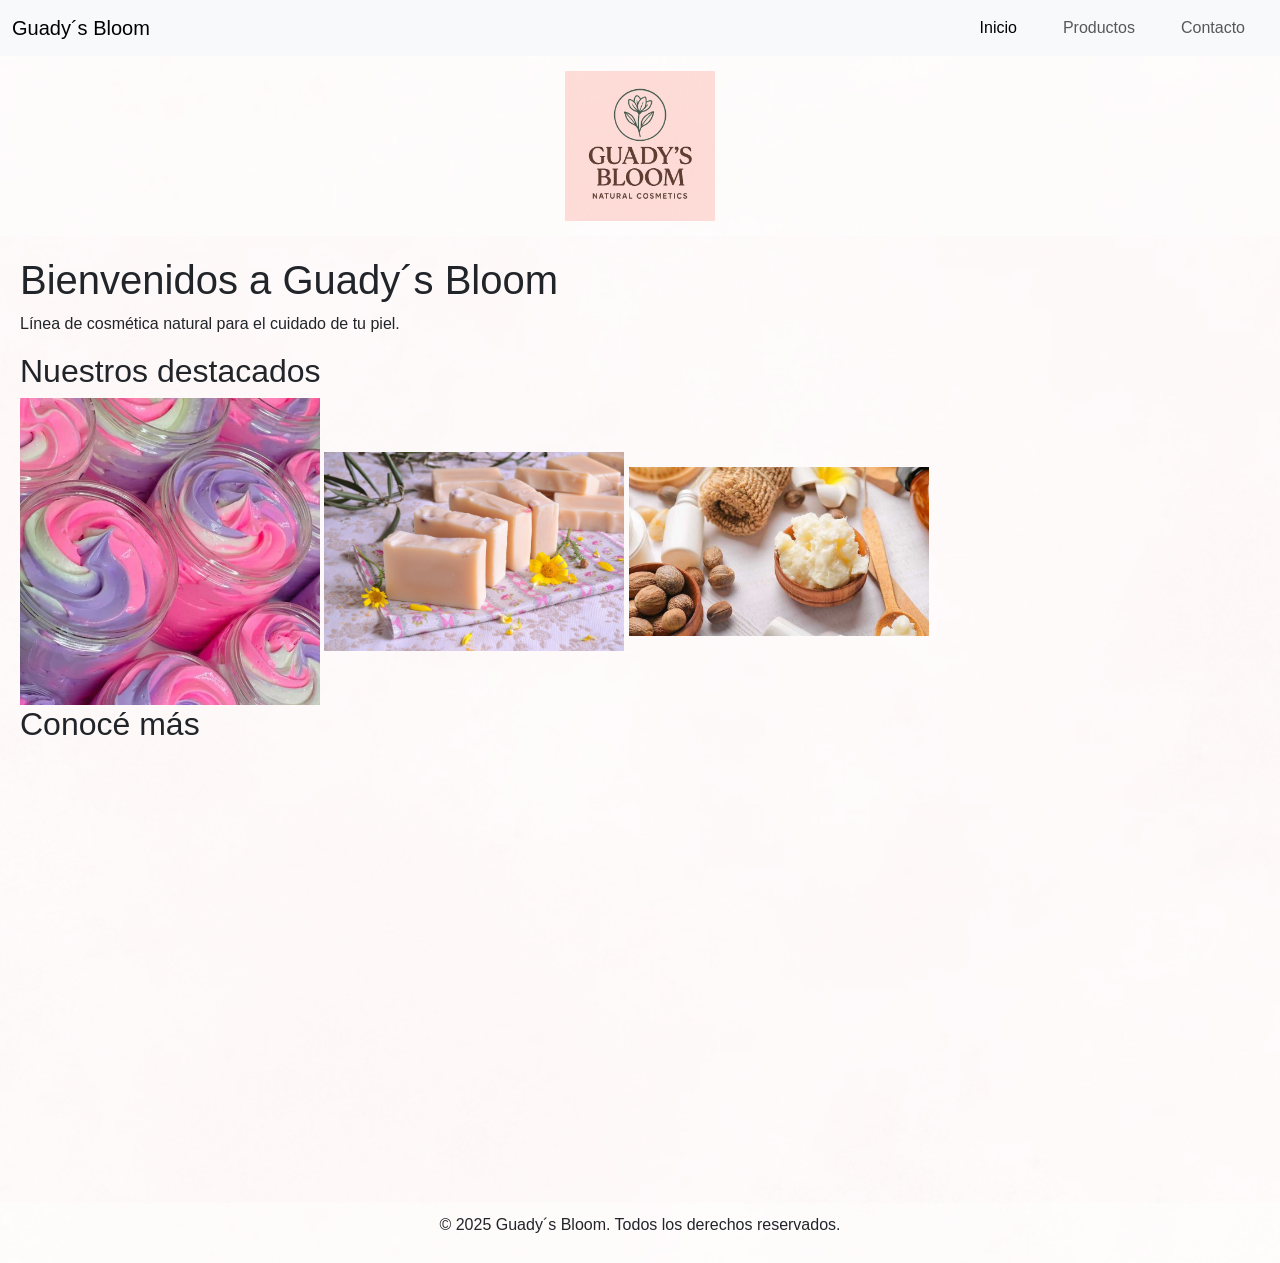
==== index.html @ 3c18eed7 "Add files via upload" ====
<!DOCTYPE html>
<html lang="es">
<head>
    <meta charset="UTF-8">
    <meta name="viewport" content="width=device-width, initial-scale=1.0">
    <title>Guady´s Bloom</title>
    <link href="https://cdn.jsdelivr.net/npm/bootstrap@5.3.2/dist/css/bootstrap.min.css" rel="stylesheet">
    <link rel="stylesheet" href="css/estilos.css">
</head>
    
<body>
    <nav class="navbar navbar-expand-lg navbar-light bg-light">
        <div class="container-fluid">
            <a class="navbar-brand" href="index.html">Guady´s Bloom</a>
            <button class="navbar-toggler" type="button" data-bs-toggle="collapse" data-bs-target="#menu"
                aria-controls="navbarNav" aria-expanded="false" aria-label="Toggle navigation">
                <span class="navbar-toggler-icon"></span>
            </button>

            <div class="collapse navbar-collapse" id="menu">
                <ul class="navbar-nav ms-auto">
                    <li class="nav-item">
                        <a class="nav-link active" aria-current="page" href="index.html">Inicio</a>
                    </li>
                    <li class="nav-item">
                        <a class="nav-link" href="pages/productos.html">Productos</a>
                    </li>
                    <li class="nav-item">
                        <a class="nav-link" href="pages/contacto.html">Contacto</a>
                    </li>
                </ul>
            </div>
        </div>
    </nav>
    <header>
        <img src="img/logo.jpg" alt="Guady´s Bloom Logo" width="150">
    </header>

    <main>

        <section>
            <h1>Bienvenidos a Guady´s Bloom</h1>
            <p>Línea de cosmética natural para el cuidado de tu piel.</p>
        </section>

        <section>
            <h2>Nuestros destacados</h2>

            <img src="img/imagen1.jpg" alt="Mantequillas corporales" width="300">
            <img src="img/imagen2.jpg" alt="Jabones naturales" width="300">
            <img src="img/imagen3.jpg" alt="Exfoliantes" width="300">
        </section>

        <section>
            <h2>Conocé más</h2>

           <figure class="video-presentacion">
                 <iframe 
                    src="https://drive.google.com/file/d/12a-801G72YytWHJoLleKTi28aQxKbRcf/preview"
                    width="640"
                    height="360"
                     allow="autoplay">
                </iframe>
            </figure>
        </section>

    </main>

    <footer>
        <p>&copy; 2025 Guady´s Bloom. Todos los derechos reservados.</p>
    </footer>
    <script src="https://cdn.jsdelivr.net/npm/bootstrap@5.3.2/dist/js/bootstrap.bundle.min.js"></script>
</body>
</html>
---- css/estilos.css ----
body {
    margin: 0;
    font-family: Arial, sans-serif;
    background-image: url("../img/fondo.jpg");
    background-size: cover;
}

header {
    background-color: rgba(255, 255, 255, 0.9);
    text-align: center;
    padding: 15px;
}

.productos {
    display: flex;
    flex-wrap: wrap;
    justify-content: space-around;
    gap: 20px;
    padding: 40px;
}

.video-presentacion {
  display: flex;
  justify-content: center;
  margin: 40px 0;
}

.video-presentacion iframe {
  max-width: 100%;
  border: none;
}

.card {
    width: 18rem;
    margin-bottom: 20px;    
}

.producto {
    background-color: rgba(217, 44, 199, 0.8);
    border: 1px solid #ccc;
    border-radius: 5px;
    padding: 15px;
    width: 200px;
    text-align: center;
}

nav ul {
    list-style: none;
    padding: 0;
}

nav ul li {
    display: inline;
    margin: 0 15px;
}

nav ul li a {
    text-decoration: none;
    color: #333;
    font-weight: bold;
}

main {
    padding: 20px;
    background-color: rgba(255, 255, 255, 0.85);
}

footer {
    background-color: rgba(255, 255, 255, 0.9);
    text-align: center;
    padding: 10px;
}

/*==================== */
/* RESPONSIVE MOVILE */
/*==================== */

@media (max-width: 768px) {

    body {
        background-position: center;
        }

    .productos {
        flex-direction: column;
        align-items: center;
    }

    .producto {
        width: 100%;
        max-width: 300px;
    }

    nav ul li {
        display: block;
        margin: 10px 0;
    }
}
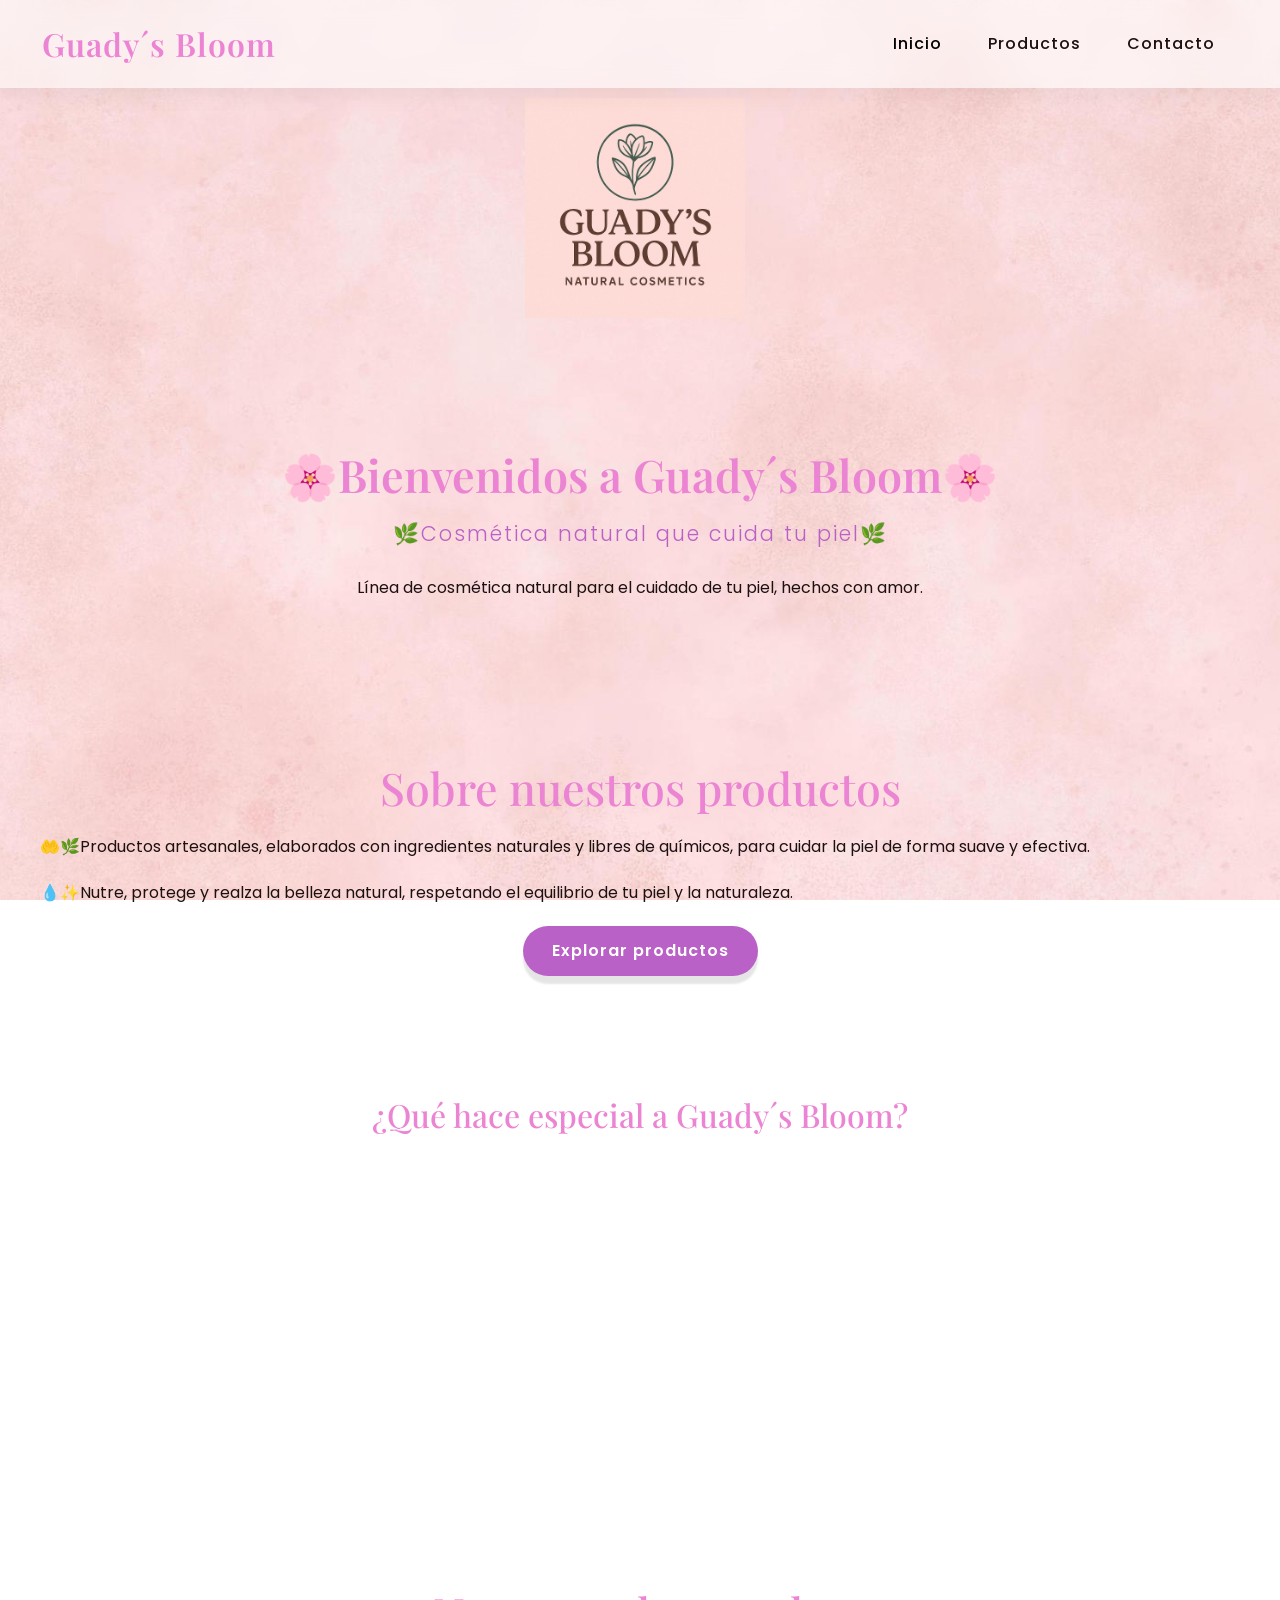
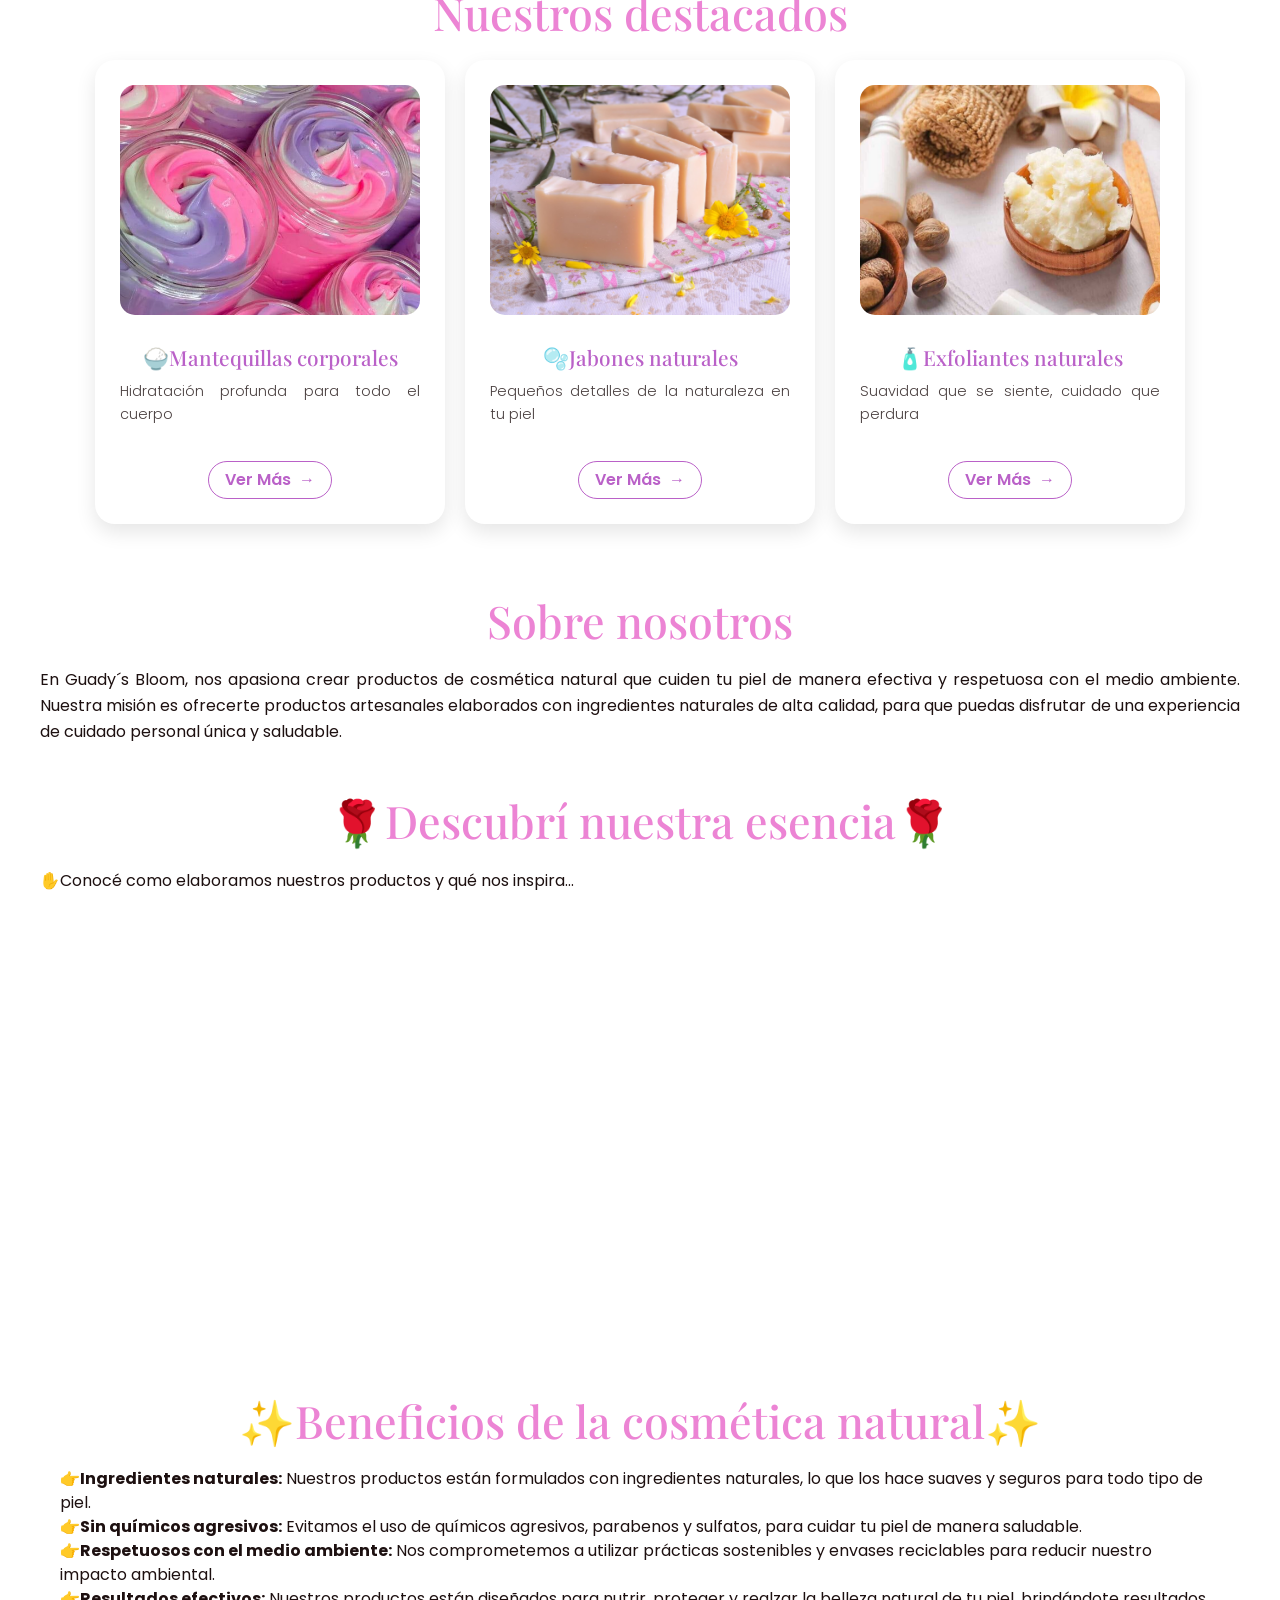
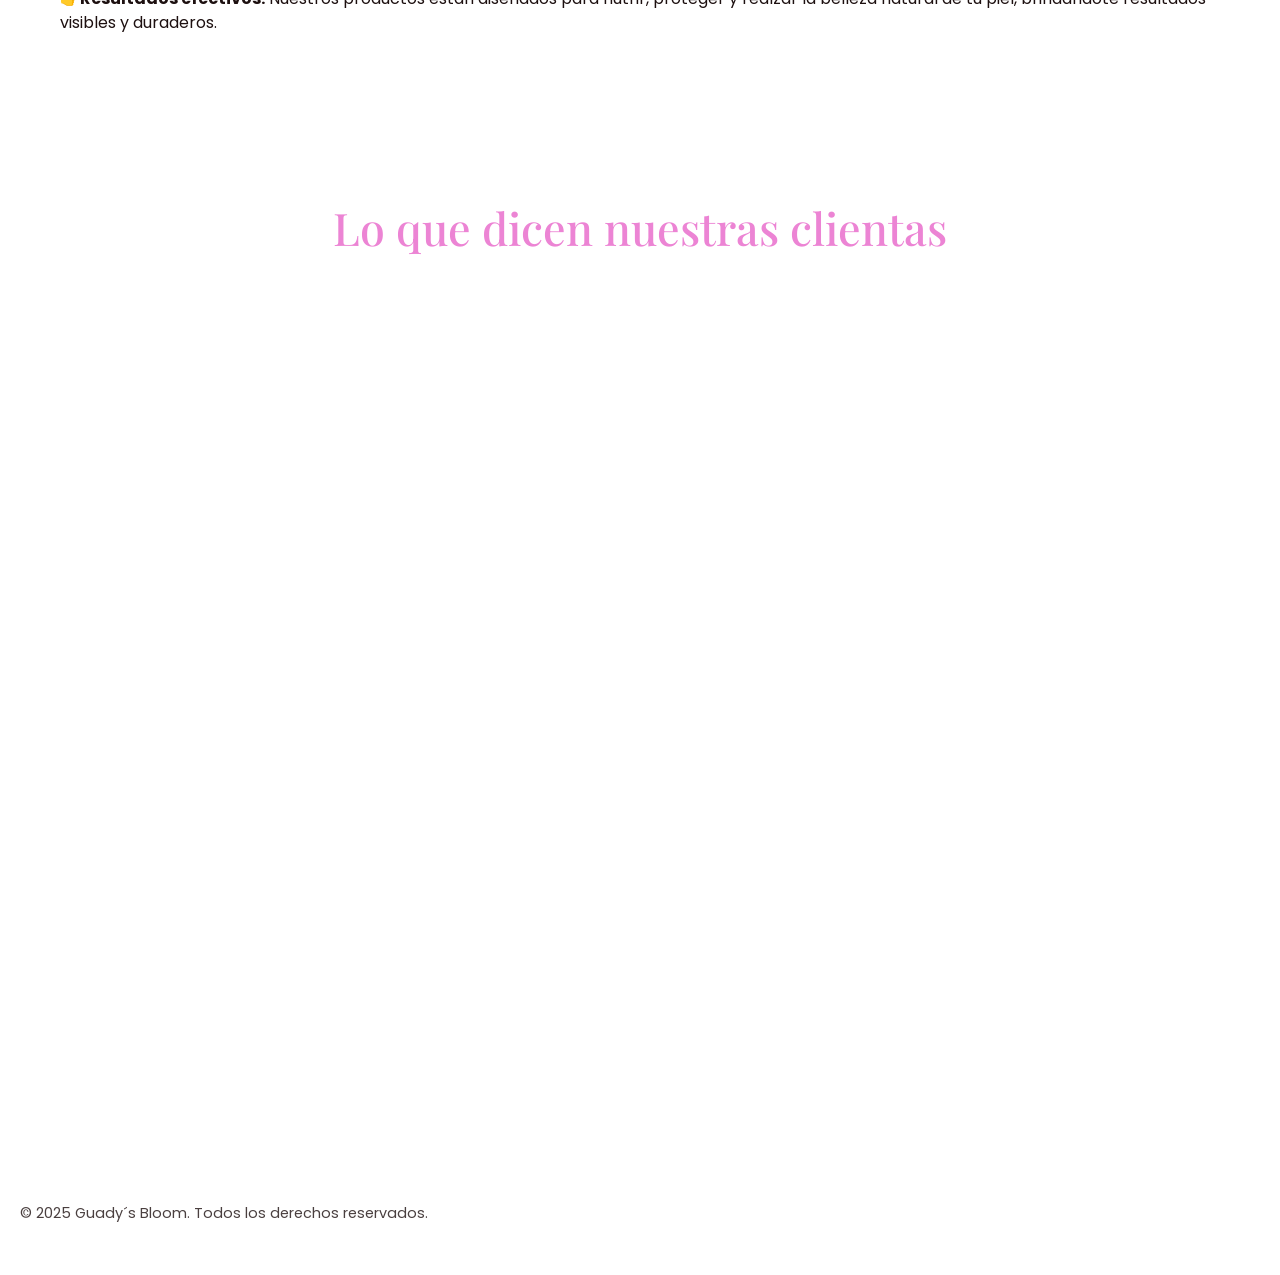
==== commit ce776c0d: "Pre-Entrega 3: SASS, animaciones, responsive y formulario funcional" ====
--- a/index.html
+++ b/index.html
@@ -1,74 +1,208 @@
-<!DOCTYPE html>
-<html lang="es">
-<head>
-    <meta charset="UTF-8">
-    <meta name="viewport" content="width=device-width, initial-scale=1.0">
-    <title>Guady´s Bloom</title>
-    <link href="https://cdn.jsdelivr.net/npm/bootstrap@5.3.2/dist/css/bootstrap.min.css" rel="stylesheet">
-    <link rel="stylesheet" href="css/estilos.css">
-</head>
-    
-<body>
-    <nav class="navbar navbar-expand-lg navbar-light bg-light">
-        <div class="container-fluid">
-            <a class="navbar-brand" href="index.html">Guady´s Bloom</a>
-            <button class="navbar-toggler" type="button" data-bs-toggle="collapse" data-bs-target="#menu"
-                aria-controls="navbarNav" aria-expanded="false" aria-label="Toggle navigation">
-                <span class="navbar-toggler-icon"></span>
-            </button>
-
-            <div class="collapse navbar-collapse" id="menu">
-                <ul class="navbar-nav ms-auto">
-                    <li class="nav-item">
-                        <a class="nav-link active" aria-current="page" href="index.html">Inicio</a>
-                    </li>
-                    <li class="nav-item">
-                        <a class="nav-link" href="pages/productos.html">Productos</a>
-                    </li>
-                    <li class="nav-item">
-                        <a class="nav-link" href="pages/contacto.html">Contacto</a>
-                    </li>
-                </ul>
-            </div>
-        </div>
-    </nav>
-    <header>
-        <img src="img/logo.jpg" alt="Guady´s Bloom Logo" width="150">
-    </header>
-
-    <main>
-
-        <section>
-            <h1>Bienvenidos a Guady´s Bloom</h1>
-            <p>Línea de cosmética natural para el cuidado de tu piel.</p>
-        </section>
-
-        <section>
-            <h2>Nuestros destacados</h2>
-
-            <img src="img/imagen1.jpg" alt="Mantequillas corporales" width="300">
-            <img src="img/imagen2.jpg" alt="Jabones naturales" width="300">
-            <img src="img/imagen3.jpg" alt="Exfoliantes" width="300">
-        </section>
-
-        <section>
-            <h2>Conocé más</h2>
-
-           <figure class="video-presentacion">
-                 <iframe 
-                    src="https://drive.google.com/file/d/12a-801G72YytWHJoLleKTi28aQxKbRcf/preview"
-                    width="640"
-                    height="360"
-                     allow="autoplay">
-                </iframe>
-            </figure>
-        </section>
-
-    </main>
-
-    <footer>
-        <p>&copy; 2025 Guady´s Bloom. Todos los derechos reservados.</p>
-    </footer>
-    <script src="https://cdn.jsdelivr.net/npm/bootstrap@5.3.2/dist/js/bootstrap.bundle.min.js"></script>
-</body>
+<!DOCTYPE html>
+<html lang="es">
+<head>
+    <meta charset="UTF-8">
+    <meta name="viewport" content="width=device-width, initial-scale=1.0">
+    <title>🌸Guady´s Bloom</title>
+    <link href="https://cdn.jsdelivr.net/npm/bootstrap@5.3.2/dist/css/bootstrap.min.css" rel="stylesheet">
+    <link rel="stylesheet" href="css/estilos.css">
+    <link rel="stylesheet" href="https://cdn.jsdelivr.net/npm/bootstrap-icons@1.11.1/font/bootstrap-icons.css">
+    <link rel="preconnect" href="https://fonts.googleapis.com">
+    <link href="https://fonts.googleapis.com/css2?family=Playfair+Display:wght@500;600;700&family=Poppins:wght@300;400;500&display=swap" rel="stylesheet">
+
+</head>
+    
+<body>
+    <nav class="navbar navbar-expand-lg navbar-custom">
+        <div class="container-fluid">
+            <a class="navbar-brand" href="index.html">Guady´s Bloom</a>
+            <button class="navbar-toggler" type="button" data-bs-toggle="collapse" data-bs-target="#menu"
+                aria-controls="navbarNav" aria-expanded="false" aria-label="Toggle navigation">
+                <span class="navbar-toggler-icon"></span>
+            </button>
+
+            <div class="collapse navbar-collapse" id="menu">
+                <ul class="navbar-nav ms-auto">
+                    <li class="nav-item">
+                        <a class="nav-link active" aria-current="page" href="index.html">Inicio</a>
+                    </li>
+                    <li class="nav-item">
+                        <a class="nav-link" href="pages/productos.html">Productos</a>
+                    </li>
+                    <li class="nav-item">
+                        <a class="nav-link" href="pages/contacto.html">Contacto</a>
+                    </li>
+                </ul>
+            </div>
+        </div>
+    </nav>
+
+    <header>
+        <img src="img/logo.jpg" alt="Guady´s Bloom Logo">
+    </header>
+    
+    <main>
+
+        <section class ="bienvenida">
+            <h1>🌸Bienvenidos a Guady´s Bloom🌸</h1>
+            <p class="subtitulo">🌿Cosmética natural que cuida tu piel🌿</p>
+
+            <div class="linea-decorativa">
+                <p>Línea de cosmética natural para el cuidado de tu piel, hechos con amor.</p>
+            </div>
+        </section>
+
+        <section class="sobre-productos">
+            <h2>Sobre nuestros productos</h2>
+            <div class="contenido-sobre-productos">
+                    <p>🤲🌿Productos artesanales, elaborados con ingredientes naturales y libres de químicos, para cuidar la piel de forma suave y efectiva. </p>
+                    <p>💧✨Nutre, protege y realza la belleza natural, respetando el equilibrio de tu piel y la naturaleza.</p>
+                    <a href="pages/productos.html" class="btn btn-principal">Explorar productos
+                    </a>
+            </div>
+        </section>
+
+        <section class="diferenciales">
+            <h2> ¿Qué hace especial a Guady´s Bloom?</h2>
+
+            <div class="diferenciales-grid">
+                <div class="item-diferencial">
+                    <i class="bi bi-flower1"></i>
+                    <h3> Seleeccionamos materias primas naturales de alta calidad</h3>
+                    <p> Te mereces lo mejor, es por eso que en Guady´s Bloom elegimos materias primas de primera calidad</p>
+                </div>
+            
+
+                <div class="item-diferencial">
+                    <i class="bi bi-recycle"></i>
+                    <h3>Ingredientes Puros</h3>
+                    <p>Producción artesanal en pequeñas partidas.</p>
+                </div>
+
+                <div class="item-diferencial">
+                    <i class="bi bi-heart"></i>
+                    <h3> Hecho con Amor</h3>
+                    <p>Producción artesanal en pequeñas partidas</p>
+                </div>
+            </div>
+        </section>
+
+        <section class="destacados">
+            <h2>Nuestros destacados</h2>
+
+            <div class="contenedor-destacados">
+                <div class="card-destacado">
+                    <img src="img/imagen1.jpg" alt="Producto 1">
+                    <h3> 🍚Mantequillas corporales </h3>
+                    <p> Hidratación profunda para todo el cuerpo</p>
+                     <a href="pages/productos.html" class="ver-mas">
+                        Ver Más
+                        <span class="flecha">→</span>
+                    </a>
+                </div>
+            
+                <div class="card-destacado">
+                    <img src="img/imagen2.jpg" alt="Producto 2"> 
+                     <h3> 🫧Jabones naturales </h3>
+                     <p> Pequeños detalles de la naturaleza en tu piel</p>
+                         <a href="pages/productos.html" class="ver-mas">
+                            Ver Más
+                            <span class="flecha">→</span>
+                         </a>
+                </div>
+
+                <div class="card-destacado">
+                    <img src="img/imagen3.jpg" alt="Producto 3"> 
+                    <h3> 🧴Exfoliantes naturales </h3>
+                    <p> Suavidad que se siente, cuidado que perdura</p>
+                    <a href="pages/productos.html" class="ver-mas">
+                        Ver Más
+                        <span class="flecha">→</span>
+                    </a>
+                        
+                </div>
+            </div>
+        </section>
+
+        <section class="about" id="about">
+            <div class="contenido">
+                <h2>Sobre nosotros</h2>
+                <p>En Guady´s Bloom, nos apasiona crear productos de cosmética natural que cuiden tu piel de manera efectiva y respetuosa con el medio ambiente. Nuestra misión es ofrecerte productos artesanales elaborados con ingredientes naturales de alta calidad, para que puedas disfrutar de una experiencia de cuidado personal única y saludable.</p>
+         </div>
+        </section>
+
+        <section class="video-seccion">
+            <h2>🌹Descubrí nuestra esencia🌹</h2>
+            <p>✋Conocé como elaboramos nuestros productos y qué nos inspira...</p>
+            <figure class="video-presentacion">
+                 <iframe 
+                    src="https://drive.google.com/file/d/12a-801G72YytWHJoLleKTi28aQxKbRcf/preview"
+                    width="640"
+                    height="360"
+                     allow="autoplay">
+                </iframe>
+            </figure>
+        </section>
+
+        <section class="beneficios">
+            <div class="beneficios-contenido">
+                <h2>✨Beneficios de la cosmética natural✨</h2>
+                <ul>
+                    <li><strong>👉Ingredientes naturales:</strong> Nuestros productos están formulados con ingredientes naturales, lo que los hace suaves y seguros para todo tipo de piel.</li>
+                    <li><strong>👉Sin químicos agresivos:</strong> Evitamos el uso de químicos agresivos, parabenos y sulfatos, para cuidar tu piel de manera saludable.</li>
+                    <li><strong>👉Respetuosos con el medio ambiente:</strong> Nos comprometemos a utilizar prácticas sostenibles y envases reciclables para reducir nuestro impacto ambiental.</li>
+                    <li><strong>👉Resultados efectivos:</strong> Nuestros productos están diseñados para nutrir, proteger y realzar la belleza natural de tu piel, brindándote resultados visibles y duraderos.</li>
+                </ul>
+            </div>
+        </section>
+
+        <section class="testimonios">
+            <h2> Lo que dicen nuestras clientas</h2>
+
+            <div class="testimonios-grid">
+                <div class="card-testimonio">
+                    <div class="estrellas">
+                        ★★★★★
+                    </div>
+                    <p>Mi piel cambió completamente desde que uso sus mantequillas, me las pongo después de la ducha y me deja la piel suave.</p>
+                    <span>-Martina R.</span>
+                </div>
+
+                <div class="card-testimonio">
+                    <div class="estrellas">
+                        ★★★★★
+                    </div>
+                    <p>Los Jabones son suaves y el aroma es increíble, lo uso a diario y mi piel mejoró notablemente.</p>
+                    <span>-Magali T.</span>
+                </div>
+
+                <div class="card-testimonio">
+                    <div class="estrellas">
+                        ★★★★★
+                    </div>
+                    <p>Se nota que está todo hecho con dedicación, compre varios productos y me sorprendio la calidad y frescura que tiene todo.</p>
+                    <span>Valeria G.</span>
+                </div>
+            </div>
+
+        </section>
+
+        <section class="cta-final">
+            <h2> Descubrí tu nueva rutina natural</h2>
+            <p>
+                <i class="bi bi-stars"></i>
+                Explorá nuestra colección y elegí el cuidado que tu piel merece
+            </p>
+            <a href="pages/productos.html" class="btn-comprar">
+                <i class="bi bi-bag-heart"></i>Comprar Ahora
+            </a>
+        </section>
+
+    </main>
+
+    <footer>
+        <p>&copy; 2025 Guady´s Bloom. Todos los derechos reservados.</p>
+    </footer>
+    <script src="https://cdn.jsdelivr.net/npm/bootstrap@5.3.2/dist/js/bootstrap.bundle.min.js"></script>
+</body>
 </html>
--- a/css/estilos.css
+++ b/css/estilos.css
@@ -1,98 +1,1059 @@
-body {
-    margin: 0;
-    font-family: Arial, sans-serif;
-    background-image: url("../img/fondo.jpg");
-    background-size: cover;
-}
-
-header {
-    background-color: rgba(255, 255, 255, 0.9);
-    text-align: center;
-    padding: 15px;
-}
-
-.productos {
-    display: flex;
-    flex-wrap: wrap;
-    justify-content: space-around;
-    gap: 20px;
-    padding: 40px;
-}
-
-.video-presentacion {
-  display: flex;
-  justify-content: center;
-  margin: 40px 0;
-}
-
-.video-presentacion iframe {
-  max-width: 100%;
-  border: none;
-}
-
-.card {
-    width: 18rem;
-    margin-bottom: 20px;    
-}
-
-.producto {
-    background-color: rgba(217, 44, 199, 0.8);
-    border: 1px solid #ccc;
-    border-radius: 5px;
-    padding: 15px;
-    width: 200px;
-    text-align: center;
-}
-
-nav ul {
-    list-style: none;
-    padding: 0;
-}
-
-nav ul li {
-    display: inline;
-    margin: 0 15px;
-}
-
-nav ul li a {
-    text-decoration: none;
-    color: #333;
-    font-weight: bold;
-}
-
-main {
-    padding: 20px;
-    background-color: rgba(255, 255, 255, 0.85);
-}
-
-footer {
-    background-color: rgba(255, 255, 255, 0.9);
-    text-align: center;
-    padding: 10px;
-}
-
-/*==================== */
-/* RESPONSIVE MOVILE */
-/*==================== */
-
-@media (max-width: 768px) {
-
-    body {
-        background-position: center;
-        }
-
-    .productos {
-        flex-direction: column;
-        align-items: center;
-    }
-
-    .producto {
-        width: 100%;
-        max-width: 300px;
-    }
-
-    nav ul li {
-        display: block;
-        margin: 10px 0;
-    }
-}+@charset "UTF-8";
+/*RESET GLOBAL*/
+*,
+*::before,
+*::after {
+  box-sizing: border-box;
+}
+
+/*EVITA DESBORDES HORIZONTALES*/
+html,
+body {
+  margin: 0;
+  padding: 0;
+  overflow-x: hidden;
+}
+
+/*EVITA DESBORDES EN IMAGENES*/
+img {
+  max-width: 100%;
+  height: auto;
+}
+
+/*BODY*/
+body {
+  margin: 0;
+  padding: 0;
+  font-family: "Poppins", sans-serif;
+  color: #1d1010;
+  background-image: url("../img/fondo.jpg");
+  background-size: cover;
+  background-position: center;
+  background-repeat: no-repeat;
+  background-attachment: fixed;
+  min-height: 100vh;
+  display: flex;
+  flex-direction: column;
+}
+
+h1, h2, h3 {
+  text-align: center;
+  font-family: "Playfair Display", serif;
+  color: #ec84d4;
+  margin-bottom: 20px;
+}
+
+h1 {
+  font-size: 2.8rem;
+  font-weight: 600;
+}
+
+h2 {
+  font-size: 2.8rem;
+  font-weight: 500;
+}
+
+p {
+  text-align: justify;
+  line-height: 1.6;
+  margin-bottom: 20px;
+}
+
+main {
+  background-color: transparent;
+  padding: 20px 0;
+  margin: 0 auto;
+  max-width: 1200px;
+  width: 100%;
+  flex: 1;
+}
+
+.beneficios-contenido ul {
+  list-style-type: none;
+  padding-left: 0;
+}
+
+input,
+textarea {
+  background-color: transparent;
+  border: 1px solid rgba(255, 255, 255, 0.6);
+  border-radius: 12px;
+  padding: 12px;
+  transition: all 0.3s ease;
+}
+
+input:focus,
+textarea:focus {
+  border-color: #ba61c8;
+  box-shadow: 0 0 10px rgba(186, 97, 200, 0.3);
+  outline: none;
+}
+
+/* FOOTER */
+footer {
+  margin-top: auto;
+}
+
+header {
+  background-color: transparent;
+  text-align: center;
+  padding: 10px;
+  display: flex;
+  justify-content: center;
+  align-items: center;
+}
+
+nav {
+  background-color: transparent;
+  padding: 10px;
+}
+nav ul {
+  list-style: none;
+  padding: 0;
+}
+nav ul li {
+  display: inline;
+  margin: 0 15px;
+}
+nav ul li a {
+  text-decoration: none;
+  color: #1d1010;
+  font-weight: bold;
+}
+
+/* == NAVBAR PERSONALIZADA == */
+.navbar-custom {
+  background: rgba(255, 255, 255, 0.6);
+  backdrop-filter: blur(10px);
+  padding: 15px 30px;
+  box-shadow: 0 8px 20px rgba(0, 0, 0, 0.05);
+}
+.navbar-custom .navbar-brand {
+  font-family: "Playfair Display", serif;
+  font-weight: 600;
+  font-size: 2rem;
+  color: #ec84d4;
+  letter-spacing: 1px;
+  transition: 0.3s;
+}
+.navbar-custom .nav-link {
+  color: #1d1010;
+  font-weight: 500;
+  letter-spacing: 1px;
+  position: relative;
+  transition: color 0.3s ease;
+}
+.navbar-custom .nav-link:hover {
+  color: #ba61c8;
+}
+.navbar-custom .nav-link::after {
+  content: "";
+  position: absolute;
+  width: 0%;
+  height: 2px;
+  left: 0;
+  bottom: -4px;
+  background-color: #ba61c8;
+  transition: width 0.3s ease;
+}
+.navbar-custom .nav-link:hover::after {
+  width: 100%;
+}
+
+/* == ANIMACIONES == */
+@keyframes aparecer {
+  from {
+    opacity: 0;
+    transform: translateY(-20px);
+  }
+  to {
+    opacity: 1;
+    transform: translateY(0);
+  }
+}
+@keyframes moverTexto {
+  0% {
+    transform: translateX(-100%);
+  }
+  100% {
+    transform: translateX(100vw);
+  }
+}
+@keyframes flotar {
+  0% {
+    transform: translateY(0);
+  }
+  50% {
+    transform: translateY(-25px);
+  }
+  100% {
+    transform: translateY(0);
+  }
+}
+@keyframes fadeUp {
+  from {
+    opacity: 0;
+    transform: translateY(30px);
+  }
+  to {
+    opacity: 1;
+    transform: translateY(0);
+  }
+}
+header img {
+  width: 220px;
+  height: auto;
+  margin-right: 10px;
+  animation: aparecer 1s ease-in-out;
+}
+
+footer {
+  padding: 30px 20px;
+  text-align: center;
+  font-size: 0.9rem;
+  opacity: 0.8;
+}
+
+.hero {
+  background-image: url("../img/fondo.jpg");
+  background-size: cover;
+  background-position: center;
+  background-repeat: no-repeat;
+  display: flex;
+  justify-content: center;
+  align-items: center;
+  text-align: center;
+  padding: 30px 20px;
+  color: #1d1010;
+  min-height: auto;
+  margin-top: 20px;
+}
+.hero .contenido {
+  z-index: 1;
+}
+.hero h1 {
+  font-size: 2.5em;
+  margin-bottom: 20px;
+}
+.hero p {
+  max-width: 600px;
+  margin: 0 auto 20px;
+}
+
+.bienvenida {
+  padding: 100px 20px;
+  text-align: center;
+  max-width: 1000px;
+  margin: 0 auto;
+  animation: fadeUp 1s ease forwards;
+}
+.bienvenida h1 {
+  font-size: 2.8rem;
+  margin-bottom: 15px;
+  animation: fadeUp 1s ease forwards;
+}
+.bienvenida .subtitulo {
+  font-size: 1.3rem;
+  font-weight: 300;
+  letter-spacing: 2px;
+  color: #ba61c8;
+  margin-bottom: 25px;
+  text-align: center;
+  animation: fadeUp 1s ease 0.3s forwards;
+}
+
+.linea-decorativa {
+  width: 100%;
+  overflow: hidden;
+  white-space: nowrap;
+}
+.linea-decorativa p {
+  display: inline-block;
+  animation: moverTexto 18s linear infinite;
+}
+
+.about {
+  display: flex;
+  flex-direction: column;
+  align-items: center;
+  text-align: center;
+  gap: 15px;
+  padding: 20px 0;
+}
+
+.sobre-productos {
+  text-align: center;
+  padding: 30px 0;
+}
+
+.contenido-sobre-productos {
+  text-align: left;
+}
+.contenido-sobre-productos h2 {
+  text-align: center;
+  margin-bottom: 20px;
+}
+.contenido-sobre-productos p {
+  text-align: left;
+  margin-bottom: 20px;
+}
+.contenido-sobre-productos a {
+  display: block;
+  width: fit-content;
+  margin: auto;
+  padding: 12px 28px;
+  background-color: #ba61c8;
+  color: white;
+  text-decoration: none;
+  border-radius: 30px;
+  font-weight: 600;
+  letter-spacing: 1px;
+  transition: all 0.3s ease;
+  box-shadow: 0 8px 2px rgba(0, 0, 0, 0.1);
+}
+.contenido-sobre-productos a:hover {
+  background-color: transparent;
+  color: black;
+  transform: translateY(-3px);
+  box-shadow: 0 12px 25px rgba(0, 0, 0, 0.15);
+}
+
+.beneficios-contenido ul {
+  list-style-type: none;
+  padding-left: 0;
+  margin-left: 0;
+}
+
+.beneficios-contenido li {
+  list-style: none;
+}
+
+.destacados {
+  text-align: center;
+  padding: 40px 20px;
+}
+
+.contenedor-destacados {
+  display: flex;
+  justify-content: center;
+  gap: 20px;
+  margin-top: 20px;
+  flex-wrap: wrap;
+}
+
+section {
+  margin: 10px 0;
+}
+
+/* == PRODUCTOS == */
+.productos {
+  display: grid;
+  grid-template-columns: repeat(auto-fit, minmax(300px, 1fr));
+  gap: 40px;
+  padding: 80px 20px;
+  background: linear-gradient(to bottom, rgba(255, 255, 255, 0.3), rgba(255, 255, 255, 0.6));
+}
+
+.productos-intro {
+  text-align: center;
+  padding: 80px 20px 40px;
+}
+.productos-intro h1 {
+  font-size: 2.5rem;
+  margin-bottom: 15px;
+  letter-spacing: 1px;
+  text-shadow: 0 4px 12px rgba(186, 97, 200, 0.2);
+}
+.productos-intro p {
+  font-weight: 300;
+  max-width: 600px;
+  margin: 0 auto;
+}
+
+.producto {
+  display: flex;
+  justify-content: center;
+  gap: 40px;
+  flex-wrap: wrap;
+  margin: 60px 0;
+}
+
+.beneficio-productos {
+  text-align: center;
+  padding: 80px 20px;
+}
+.beneficio-productos h2 {
+  margin-bottom: 40px;
+}
+
+.beneficio-grid {
+  display: flex;
+  justify-content: center;
+  gap: 40px;
+  flex-wrap: wrap;
+}
+
+.lista-productos {
+  display: grid;
+  grid-template-columns: repeat(2, 1fr);
+  gap: 20px 40px;
+  padding-left: 0;
+  max-width: 700px;
+  margin: 40px auto;
+  margin-bottom: 60px;
+}
+.lista-productos li {
+  list-style: none;
+  display: flex;
+  align-items: center;
+  justify-content: center;
+  gap: 10px;
+  padding: 12px 20px;
+  border-radius: 30px;
+  background: rgba(255, 255, 255, 0.5);
+  backdrop-filter: blur(5px);
+  font-weight: 500;
+  color: #1d1010;
+  transition: all 0.3s ease;
+}
+.lista-productos li:hover {
+  transform: translateY(-3px);
+  background: rgba(186, 97, 200, 0.15);
+  box-shadow: 0 8px 20px rgba(0, 0, 0, 0.08);
+}
+.lista-productos li i {
+  color: #ba61c8;
+  font-size: 1.1rem;
+  transition: color 0.3s ease;
+}
+
+/* == DIFERENCIALES == */
+.diferenciales {
+  padding: 80px 20px;
+  text-align: center;
+}
+.diferenciales h2 {
+  margin-bottom: 50px;
+  font-size: 2rem;
+}
+
+.diferenciales-grid {
+  display: grid;
+  grid-template-columns: repeat(3, 1fr);
+  gap: 40px;
+  max-width: 1100px;
+  margin: 0 auto;
+}
+
+.item-diferencial {
+  padding: 30px 20px;
+  border-radius: 20px;
+  background: rgba(255, 255, 255, 0.6);
+  backdrop-filter: blur(6px);
+  transition: 0.3s ease;
+}
+.item-diferencial:hover {
+  transform: translateY(-5px);
+  box-shadow: 0 15px 30px rgba(0, 0, 0, 0.1);
+}
+.item-diferencial i {
+  font-size: 2rem;
+  margin-bottom: 15px;
+  display: block;
+  color: #ba61c8;
+}
+.item-diferencial h3 {
+  margin-bottom: 10px;
+  font-size: 1.2rem;
+}
+.item-diferencial p {
+  font-size: 0.95rem;
+  line-height: 1.6;
+}
+
+/*== TESTIMONIOS == */
+.testimonios {
+  padding: 80px 20px;
+  text-align: center;
+  background: linear-gradient(to bottom, rgba(255, 255, 255, 0.2), rgba(255, 255, 255, 0.05));
+}
+
+.testimonios-grid {
+  display: grid;
+  grid-template-columns: repeat(3, 1fr);
+  gap: 30px;
+  max-width: 1100px;
+  margin: 40px auto 0;
+}
+
+.testimonio {
+  background: wheat;
+  padding: 30px;
+  border-radius: 20px;
+  box-shadow: 0 10px 25px rgba(0, 0, 0, 0.05);
+  font-style: italic;
+}
+.testimonio span {
+  display: block;
+  margin-top: 15px;
+  font-weight: 600;
+  color: #ba61c8;
+}
+
+.contenedor-testimonios {
+  display: grid;
+  grid-template-columns: repeat(3, 1fr);
+  gap: 40px;
+  max-width: 1100px;
+  margin: 40px 0;
+}
+
+.card-testimonio {
+  padding: 35px 30px;
+  position: relative;
+  background: rgba(255, 255, 255, 0.25);
+  backdrop-filter: blur(8px);
+  -webkit-backdrop-filter: blur(8px);
+  border-radius: 20px;
+  box-shadow: 0 15px 35px rgba(0, 0, 0, 0.08);
+  transition: all 0.3s ease;
+}
+.card-testimonio:hover {
+  transform: translateY(-5px);
+  box-shadow: 0 20px 45px rgba(0, 0, 0, 0.12);
+}
+.card-testimonio::before {
+  content: "“";
+  font-size: 3.5rem;
+  color: rgba(19, 30, 193, 0.6);
+  opacity: 0.8;
+  position: absolute;
+  top: -10px;
+  left: 10px;
+  font-family: serif;
+  font-weight: bold;
+}
+.card-testimonio p {
+  font-style: italic;
+}
+
+.estrellas {
+  color: #ba61c8;
+  font-size: 1.2rem;
+  margin-bottom: 15px;
+  letter-spacing: 3px;
+}
+
+/* == CTA FINAL == */
+.cta-final {
+  padding: 100px 20px;
+  text-align: center;
+  max-width: 900px;
+  margin: 100px auto 60px auto;
+  background: rgba(255, 255, 255, 0.6);
+  backdrop-filter: blur(6px);
+  border-radius: 25px;
+  box-shadow: 0 15px 40px rgba(0, 0, 0, 0.05);
+}
+.cta-final h2 {
+  margin-bottom: 20px;
+  font-size: 2.2rem;
+}
+.cta-final p {
+  text-align: center;
+}
+.cta-final p i {
+  color: #ba61c8;
+  margin-right: 8px;
+  font-size: 1.2rem;
+}
+.cta-final .btn-principal {
+  display: inline-block;
+}
+
+/* == CONTACTO == */
+.contacto {
+  padding: 60px 20px;
+  position: relative;
+}
+
+.contacto-intro {
+  max-width: 1100px;
+  margin: 0 auto 50px;
+  padding: 0 20px;
+  text-align: left;
+  padding-left: 0;
+}
+
+.contacto-contenido {
+  display: flex;
+  justify-content: space-between;
+  align-items: flex-start;
+  gap: 60px;
+  max-width: 1100px;
+  width: 100%;
+  margin: 0 auto;
+  padding: 40px 20px;
+  background: rgba(255, 255, 255, 0.6);
+  backdrop-filter: blur(6px);
+  border-radius: 20px;
+}
+.contacto-contenido h2 {
+  margin-bottom: 20px;
+}
+.contacto-contenido p {
+  font-weight: 300;
+}
+
+.decoracion-contacto {
+  text-align: center;
+  margin: 30px auto;
+  font-size: 4rem;
+  animation: flotar 3s ease-in-out infinite;
+  transition: transform 0.3s ease;
+}
+.decoracion-contacto i {
+  display: inline-block;
+  font-size: 3rem;
+  color: #ec84d4;
+  opacity: 0.6;
+}
+.decoracion-contacto i:hover {
+  transform: scale(1.1);
+}
+
+/* INFO */
+.info-contacto {
+  flex: 0 0 45%;
+  max-width: 500px;
+}
+.info-contacto h2 {
+  margin-bottom: 20px;
+}
+.info-contacto h3 {
+  font-size: 1rem;
+  font-weight: 400;
+  opacity: 0.7;
+}
+.info-contacto p {
+  margin-bottom: 15px;
+}
+.info-contacto a {
+  text-decoration: none;
+  color: #ba61c8;
+  font-weight: 500;
+}
+.info-contacto a:hover {
+  text-decoration: underline;
+}
+.info-contacto i {
+  color: #ba61c8;
+  margin-right: 8px;
+  font-size: 1.1rem;
+}
+
+.horarios {
+  margin-top: 30px;
+  padding-top: 20px;
+  border-top: 1px solid rgba(0, 0, 0, 0.1);
+}
+
+/* FORMULARIO */
+.formulario-contacto {
+  max-width: 400px;
+  flex: 0 0 45%;
+}
+
+.formulario-contacto form {
+  display: flex;
+  flex-direction: column;
+  gap: 18px;
+}
+
+.formulario-contacto h2 i {
+  margin-right: 10px;
+  color: #ba61c8;
+}
+
+.formulario-contacto input,
+.formulario-contacto textarea {
+  padding: 12px 15px;
+  border-radius: 12px;
+  border: 1px solid rgba(0, 0, 0, 0.15);
+  font-family: "Poppins", sans-serif;
+  transition: all 0.3s ease;
+}
+
+.formulario-contacto input:focus,
+.formulario-contacto textarea:focus {
+  outline: none;
+  border-color: #ba61c8;
+  box-shadow: 0 0 5px rgba(0, 0, 0, 0.8);
+}
+
+.formulario-contacto button {
+  background-color: #ba61c8;
+  color: white;
+  border: none;
+  padding: 10px;
+  border-radius: 5px;
+  cursor: pointer;
+  transition: background-color 0.3s ease;
+  border: none;
+  align-self: center;
+}
+
+/* BOTÓN HAMBURGUESA */
+.navbar-custom .navbar-toggler {
+  border: none;
+  position: relative;
+  width: 40px;
+  height: 30px;
+}
+
+.navbar-custom .navbar-toggler:focus {
+  box-shadow: none;
+}
+
+.navbar-custom .navbar-toggler-icon {
+  background-image: none;
+  position: relative;
+  width: 30px;
+  height: 2px;
+  background-color: #ba61c8;
+  display: block;
+  margin: 0 auto;
+}
+
+.navbar-custom .navbar-toggler-icon::before,
+.navbar-custom .navbar-toggler-icon::after,
+.navbar-custom .navbar-toggler span {
+  content: "";
+  position: absolute;
+  left: 0;
+  width: 30px;
+  height: 2px;
+  background-color: #ba61c8;
+  transition: 0.3s ease;
+}
+
+.navbar-custom .navbar-toggler-icon::before {
+  top: -8px;
+}
+
+.navbar-custom .navbar-toggler-icon::after {
+  top: 8px;
+}
+
+/* == BOTON VER MAS == */
+.ver-mas {
+  display: inline-flex;
+  align-items: center;
+  gap: 8px;
+  margin-top: 15px;
+  padding: 8px 18px;
+  border-radius: 25px;
+  background-color: transparent;
+  color: #ba61c8;
+  border: 1px solid #ba61c8;
+  text-decoration: none;
+  font-weight: 600;
+  transition: all 0.3s ease;
+}
+
+.ver-mas-flecha {
+  transition: transform 0.3s ease;
+}
+
+.ver-mas:hover {
+  background-color: #ba61c8;
+  color: white;
+}
+
+.ver-mas:hover .flecha {
+  transform: translateX(5px);
+}
+
+.ver-mas::after {
+  content: "";
+  position: absolute;
+  width: 0;
+  height: 2px;
+  background: #ba61c8;
+  left: 0;
+  bottom: -3px;
+  transition: width 0.3s ease;
+}
+
+.ver-mas:hover::after {
+  width: 100%;
+}
+
+/* == BOTONES == */
+.boton {
+  background-color: #ba61c8;
+  color: black;
+  border: none;
+  padding: 10px;
+  border-radius: 5px;
+  cursor: pointer;
+  transition: background-color 0.3s ease;
+  margin-top: 10px;
+}
+
+.boton-secundario {
+  background-color: #ec84d4;
+  color: white;
+  border: none;
+  padding: 10px;
+  border-radius: 5px;
+  cursor: pointer;
+  transition: background-color 0.3s ease;
+  margin-top: 10px;
+}
+
+.btn-comprar {
+  background-color: #ba61c8;
+  color: #ccc;
+  border: none;
+  padding: 10px;
+  border-radius: 5px;
+  cursor: pointer;
+  transition: background-color 0.3s ease;
+  display: inline-block;
+  padding: 10px 25px;
+  border-radius: 30px;
+  text-decoration: none;
+  transition: all 0.3s ease;
+  margin-top: auto;
+}
+.btn-comprar:hover {
+  background-color: rgb(166.3098591549, 63.5211267606, 182.4788732394);
+  transform: translateY(-3px);
+}
+
+/* == CARD PRODUCTO == */
+.card-producto {
+  display: flex;
+  flex-direction: column;
+  padding: 20px;
+  border-radius: 20px;
+  text-align: center;
+  overflow: hidden;
+  background: linear-gradient(180deg, rgba(230, 179, 230, 0.8) 0%, rgba(200, 109, 215, 0.8) 100%);
+  backdrop-filter: blur(6px);
+  box-shadow: 0 10px 25px rgba(0, 0, 0, 0.1);
+  transition: all 0.3s ease;
+}
+.card-producto:hover {
+  transform: translateY(-8px);
+  box-shadow: 0 15px 35px rgba(0, 0, 0, 0.15);
+}
+.card-producto img {
+  width: 100%;
+  height: 250px;
+  object-fit: cover;
+  border-radius: 20px;
+  margin-bottom: 15px;
+  transition: transform 0.4s ease;
+}
+.card-producto img:hover {
+  transform: scale(1.05);
+}
+.card-producto p {
+  font-size: 0.95rem;
+  opacity: 0.8;
+  margin-bottom: 20px;
+  flex-grow: 1;
+}
+
+/* == VIDEO == */
+.video-presentacion {
+  display: flex;
+  justify-content: center;
+  margin: 40px 0;
+}
+.video-presentacion iframe {
+  max-width: 100%;
+  border: none;
+}
+
+/* == BENEFICIOS == */
+.beneficios {
+  display: flex;
+  justify-content: space-around;
+  gap: 30px;
+  padding: 60px 20px;
+  flex-wrap: wrap;
+}
+
+.beneficio {
+  max-width: 250px;
+  text-align: center;
+}
+
+/* == DESTACADOS == */
+.contenedor-destacados {
+  display: flex;
+  justify-content: center;
+  gap: 20px;
+  max-width: 1100px;
+  margin: auto;
+  flex-wrap: wrap;
+}
+
+.card-destacado {
+  width: 100%;
+  max-width: 350px;
+  padding: 25px;
+  border-radius: 20px;
+  text-align: center;
+  background-color: transparent;
+  box-shadow: 0 8px 20px rgba(0, 0, 0, 0.1);
+  display: flex;
+  flex-direction: column;
+  justify-content: space-between;
+  transition: all 0.3s ease;
+}
+.card-destacado:hover {
+  transform: scale(1.03);
+  box-shadow: 0 20px 40px rgba(0, 0, 0, 0.15);
+}
+.card-destacado img {
+  width: 100%;
+  height: 230px;
+  object-fit: cover;
+  border-radius: 15px;
+  margin-bottom: 15px;
+}
+.card-destacado h3 {
+  font-family: "Playfair Display", serif;
+  font-size: 1.3rem;
+  margin: 15px 0 10px 0;
+  color: #ba61c8;
+}
+.card-destacado p {
+  font-size: 0.9rem;
+  opacity: 0.8;
+  font-weight: 300;
+}
+
+@media (max-width: 768px) {
+  body {
+    background-position: center;
+  }
+  header img {
+    width: 160px;
+  }
+  main {
+    padding: 20px;
+  }
+  /* NAV */
+  nav ul li {
+    display: block;
+    margin: 10px 0;
+    text-align: center;
+  }
+  .navbar-custom .navbar-collapse {
+    background: rgba(255, 255, 255, 0.95);
+    padding: 20px;
+    border-radius: 20px;
+    margin-top: 10px;
+  }
+  .nav-custom .nav-link {
+    text-align: center;
+    padding: 10px 0;
+  }
+  /* HERO / BIENVENIDA */
+  .bienvenida {
+    padding: 50px 15px;
+    text-align: center;
+  }
+  .bienvenida h1 {
+    font-size: 2rem;
+  }
+  .bienvenida .subtitulo {
+    font-size: 1.1rem;
+  }
+  .linea-decorativa p {
+    font-size: 0.9rem;
+  }
+  /* DESTACADOS */
+  .contenedor-destacados {
+    flex-direction: column;
+    align-items: stretch;
+  }
+  .contenedor-testimonios {
+    grid-template-columns: 1fr;
+  }
+  .card-destacado {
+    width: 85%;
+    max-width: 85%;
+    align-items: center;
+    align-self: center;
+  }
+  /* DIFERENCIALES */
+  .diferenciales-grid {
+    grid-template-columns: 1fr;
+    gap: 30px;
+    text-align: center;
+  }
+  .diferenciales-grid p,
+  .beneficio p {
+    text-align: center;
+  }
+  /* TESTIMONIOS */
+  .testimonios-grid {
+    grid-template-columns: 1fr;
+    max-width: 100%;
+    text-align: center;
+  }
+  /* PRODUCTOS */
+  .productos {
+    grid-template-columns: 1fr;
+  }
+  .productos .card-producto {
+    flex: none;
+    width: 95%;
+    max-width: 95%;
+  }
+  .card-producto {
+    padding: 20px;
+  }
+  .card-producto .card-body {
+    min-height: auto;
+  }
+  .card-producto p {
+    text-align: left;
+  }
+  .lista-productos {
+    grid-template-columns: 1fr;
+  }
+  /* CTA*/
+  .cta-final {
+    padding: 60px 20px;
+    margin: 50px 15px;
+  }
+  .cta-final h2 {
+    font-size: 1.6rem;
+  }
+  /* CONTACTO */
+  .contacto-contenido {
+    flex-direction: column;
+    gap: 40px;
+  }
+  .info-contacto,
+  .formulario-contacto {
+    width: 100%;
+    max-width: 100%;
+  }
+}
+/* BOTON VER MAS */
+.ver-mas {
+  width: auto;
+  display: inline-flex;
+  padding: 6px 16px;
+  align-self: center;
+}
+
+/*# sourceMappingURL=estilos.css.map */
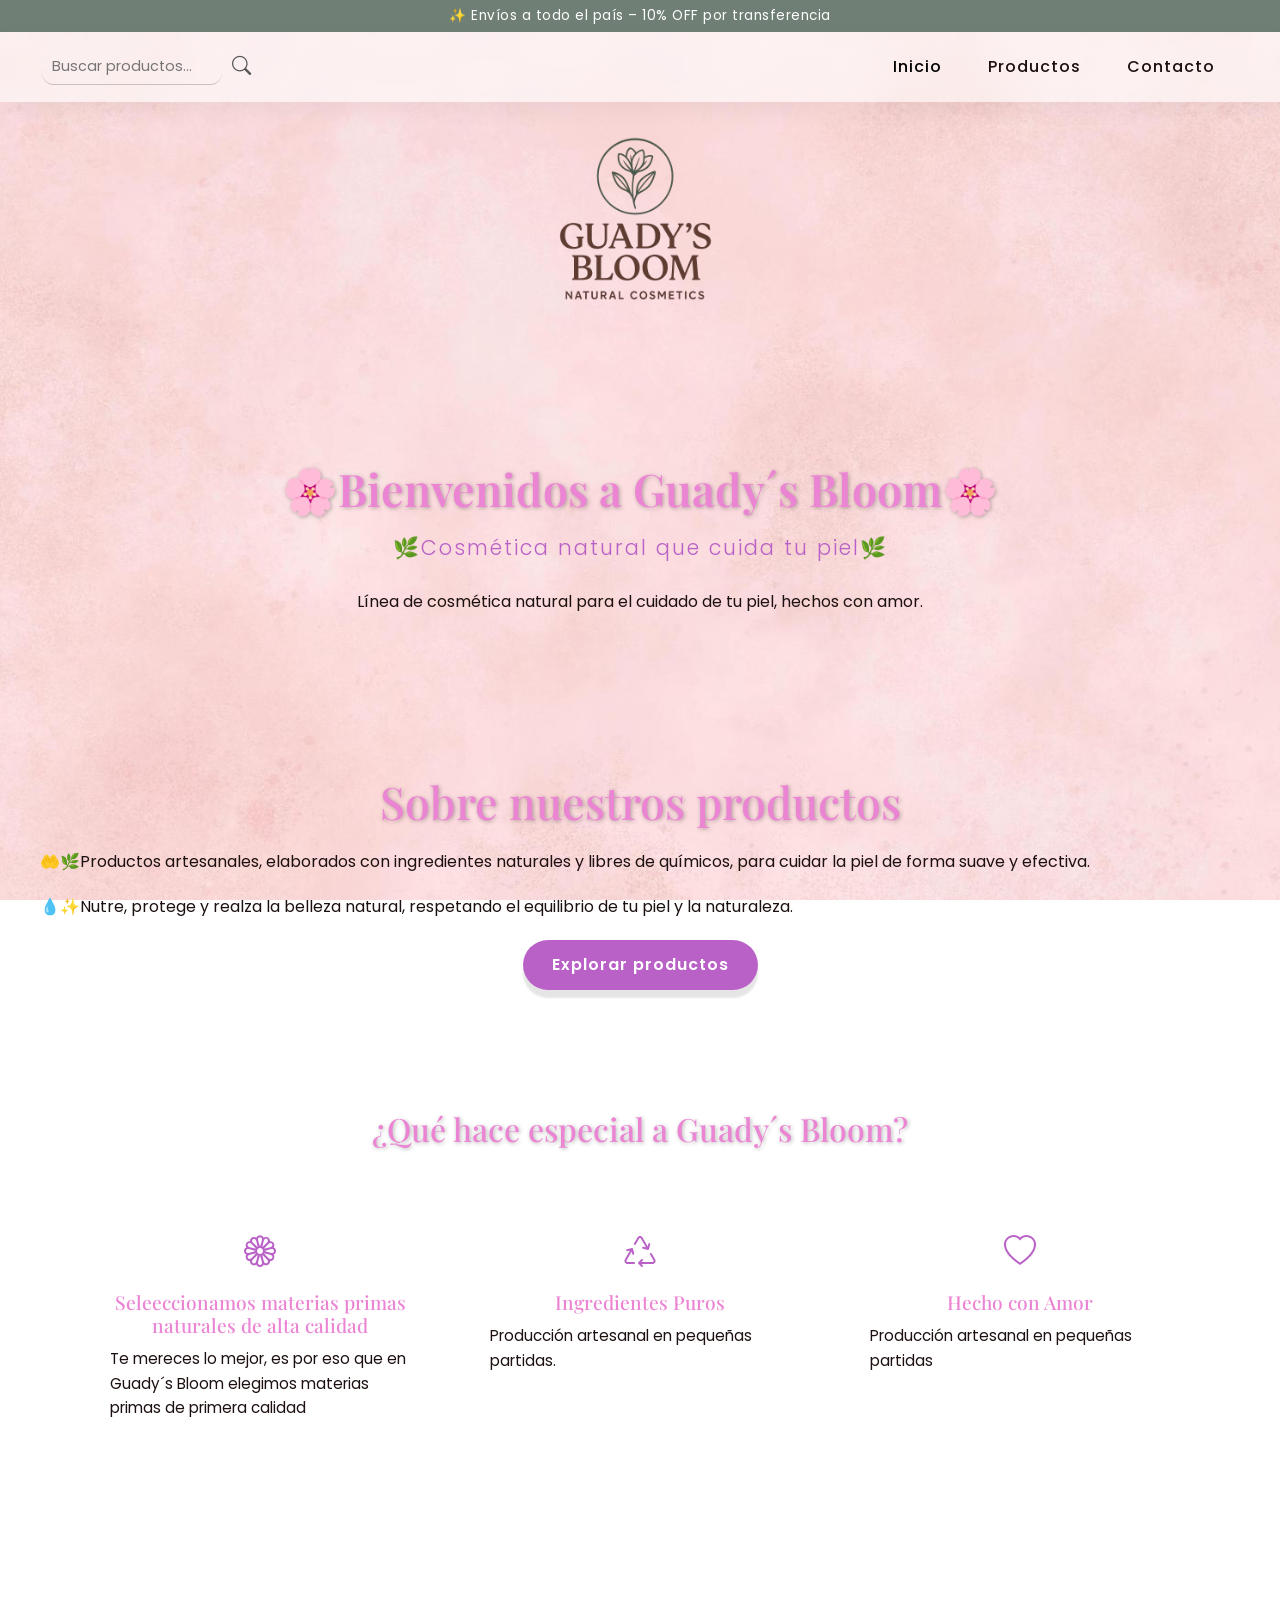
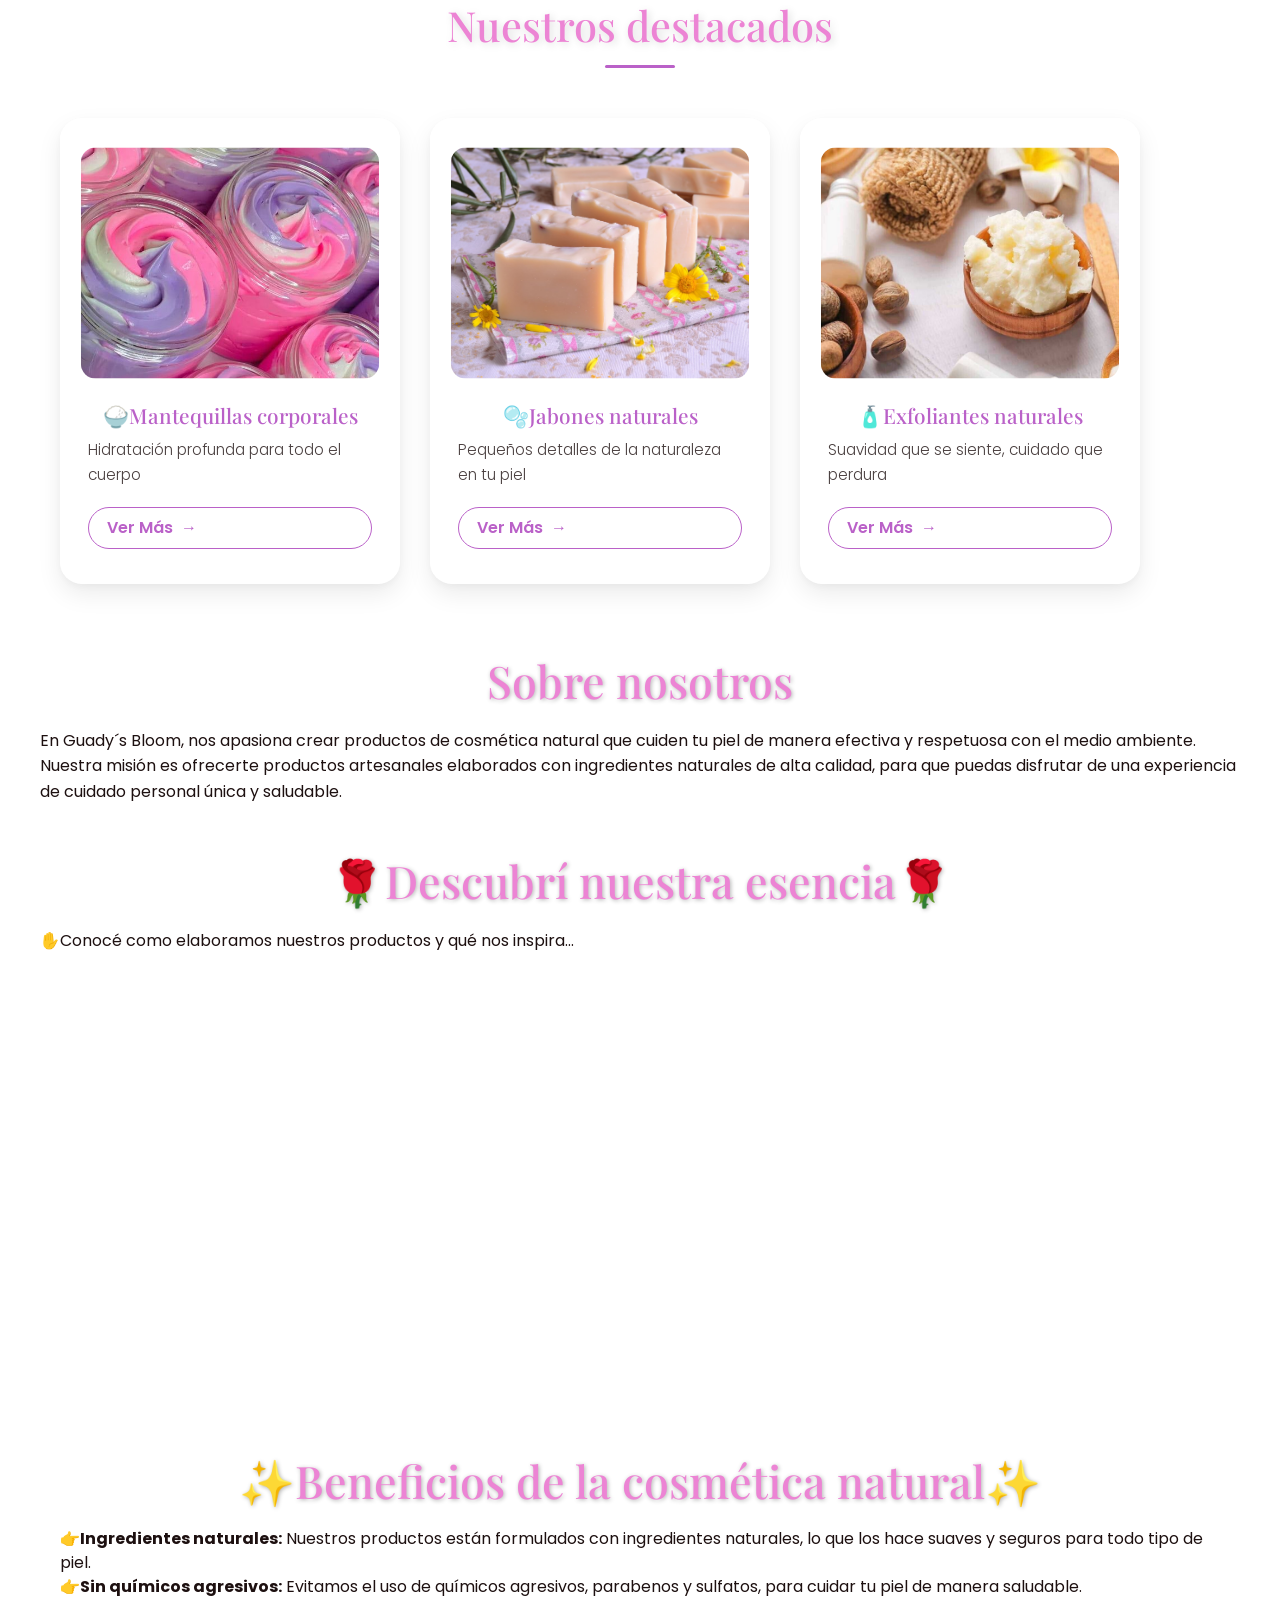
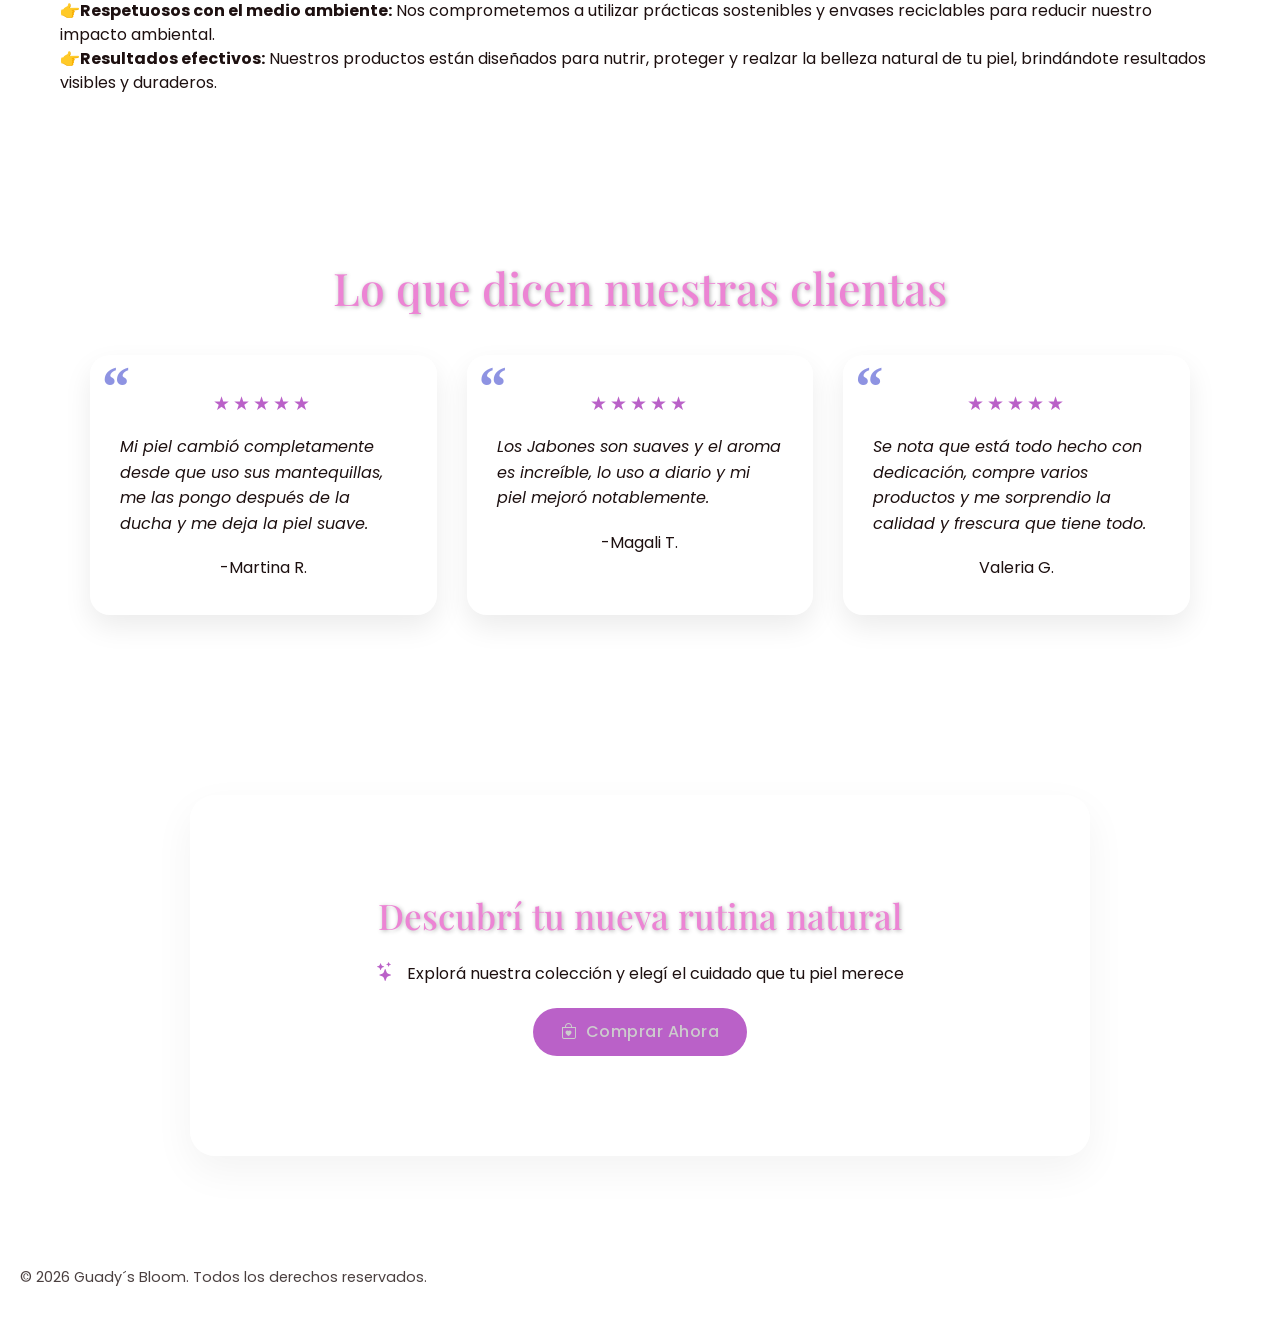
==== commit a965a5bf: "Entrega Final proyecto Guady´s Bloom" ====
--- a/index.html
+++ b/index.html
@@ -3,23 +3,43 @@
 <head>
     <meta charset="UTF-8">
     <meta name="viewport" content="width=device-width, initial-scale=1.0">
-    <title>🌸Guady´s Bloom</title>
+
+    <title>Guady´s Bloom | Cosmética Natural</title>
+
+    <link rel="icon" href="data:image/svg+xml,<svg xmlns=%22http://www.w3.org/2000/svg%22 viewBox=%220 0 100 100%22><text y=%22.9em%22 font-size=%2290%22>🌸</text></svg>">
+
+    <!--SEO-->
+    <meta name="description" content="Guady´s Bloom ofrece cosmética natural artesanal para el cuidado de la piel. Descrubrí toda la variedad de productos que ofrecemos">
+    <meta name="keywords" content="cosmética natural, mantequillas corporales, jabones naturales, exfoliantes, cuidado de la piel, skincare natural">
+    <meta name="author" content="Micaela Bélen Gallego">
+
+    <!--Bootstrap-->
     <link href="https://cdn.jsdelivr.net/npm/bootstrap@5.3.2/dist/css/bootstrap.min.css" rel="stylesheet">
+
+    <!--CSS-->
     <link rel="stylesheet" href="css/estilos.css">
+
+    <!--ICONOS-->
     <link rel="stylesheet" href="https://cdn.jsdelivr.net/npm/bootstrap-icons@1.11.1/font/bootstrap-icons.css">
+
+    <!--FONTS-->
     <link rel="preconnect" href="https://fonts.googleapis.com">
     <link href="https://fonts.googleapis.com/css2?family=Playfair+Display:wght@500;600;700&family=Poppins:wght@300;400;500&display=swap" rel="stylesheet">
 
 </head>
     
 <body>
+    <div class="topbar">
+        ✨ Envíos a todo el país – 10% OFF por transferencia
+    </div>
     <nav class="navbar navbar-expand-lg navbar-custom">
         <div class="container-fluid">
-            <a class="navbar-brand" href="index.html">Guady´s Bloom</a>
-            <button class="navbar-toggler" type="button" data-bs-toggle="collapse" data-bs-target="#menu"
-                aria-controls="navbarNav" aria-expanded="false" aria-label="Toggle navigation">
-                <span class="navbar-toggler-icon"></span>
-            </button>
+            <form class="buscador" role="search">
+                <input type="search" placeholder="Buscar productos...">
+                <button type="submit">
+                    <i class="bi bi-search"></i>
+                </button>
+            </form>
 
             <div class="collapse navbar-collapse" id="menu">
                 <ul class="navbar-nav ms-auto">
@@ -38,7 +58,9 @@
     </nav>
 
     <header>
-        <img src="img/logo.jpg" alt="Guady´s Bloom Logo">
+        <a href="index.html">
+            <img src="img/logo.jpg" alt="Guady´s Bloom Logo">
+        </a>
     </header>
     
     <main>
@@ -90,41 +112,54 @@
         <section class="destacados">
             <h2>Nuestros destacados</h2>
 
-            <div class="contenedor-destacados">
-                <div class="card-destacado">
-                    <img src="img/imagen1.jpg" alt="Producto 1">
-                    <h3> 🍚Mantequillas corporales </h3>
-                    <p> Hidratación profunda para todo el cuerpo</p>
-                     <a href="pages/productos.html" class="ver-mas">
-                        Ver Más
-                        <span class="flecha">→</span>
-                    </a>
-                </div>
-            
-                <div class="card-destacado">
-                    <img src="img/imagen2.jpg" alt="Producto 2"> 
-                     <h3> 🫧Jabones naturales </h3>
-                     <p> Pequeños detalles de la naturaleza en tu piel</p>
-                         <a href="pages/productos.html" class="ver-mas">
+            <div class="slider-container">
+
+                <button class="slider-btn prev">
+                    <i class="bi bi-chevron-left"></i>
+                </button>
+
+                <div class="destacados-slider">
+
+                    <div class="card-destacado">
+                        <img src="img/imagen1.jpg" alt="Mantequillas corporales naturales">
+                        <h3> 🍚Mantequillas corporales </h3>
+                        <p> Hidratación profunda para todo el cuerpo</p>
+                        <a href="pages/productos.html" class="ver-mas">
                             Ver Más
                             <span class="flecha">→</span>
-                         </a>
-                </div>
-
-                <div class="card-destacado">
-                    <img src="img/imagen3.jpg" alt="Producto 3"> 
-                    <h3> 🧴Exfoliantes naturales </h3>
-                    <p> Suavidad que se siente, cuidado que perdura</p>
-                    <a href="pages/productos.html" class="ver-mas">
-                        Ver Más
-                        <span class="flecha">→</span>
-                    </a>
-                        
-                </div>
-            </div>
-        </section>
-
-        <section class="about" id="about">
+                        </a>
+                    </div>
+
+                    <div class="card-destacado">
+                        <img src="img/imagen2.jpg" alt="Jabones naturales artesanales">
+                        <h3> 🫧Jabones naturales </h3>
+                        <p> Pequeños detalles de la naturaleza en tu piel</p>
+                        <a href="pages/productos.html" class="ver-mas">
+                            Ver Más
+                            <span class="flecha">→</span>
+                        </a>
+                    </div>
+
+                    <div class="card-destacado">
+                        <img src="img/imagen3.jpg" alt="Exfoliantes para el cuidado de la piel">
+                        <h3> 🧴Exfoliantes naturales </h3>
+                        <p> Suavidad que se siente, cuidado que perdura</p>
+                        <a href="pages/productos.html" class="ver-mas">
+                            Ver Más
+                            <span class="flecha">→</span>
+                        </a>
+                    </div>
+
+                </div>
+
+                <button class="slider-btn next">
+                    <i class="bi bi-chevron-right"></i>
+                </button>
+
+            </div>
+        </section>
+
+        <section class="about">
             <div class="contenido">
                 <h2>Sobre nosotros</h2>
                 <p>En Guady´s Bloom, nos apasiona crear productos de cosmética natural que cuiden tu piel de manera efectiva y respetuosa con el medio ambiente. Nuestra misión es ofrecerte productos artesanales elaborados con ingredientes naturales de alta calidad, para que puedas disfrutar de una experiencia de cuidado personal única y saludable.</p>
@@ -139,7 +174,7 @@
                     src="https://drive.google.com/file/d/12a-801G72YytWHJoLleKTi28aQxKbRcf/preview"
                     width="640"
                     height="360"
-                     allow="autoplay">
+                    allow="autoplay">
                 </iframe>
             </figure>
         </section>
@@ -201,8 +236,28 @@
     </main>
 
     <footer>
-        <p>&copy; 2025 Guady´s Bloom. Todos los derechos reservados.</p>
+        <p>&copy; 2026 Guady´s Bloom. Todos los derechos reservados.</p>
     </footer>
+
+    <script>
+        const slider = document.querySelector(".destacados-slider");
+        const nextBtn = document.querySelector(".next");
+        const prevBtn = document.querySelector(".prev");
+
+        nextBtn.addEventListener("click", () => {
+            slider.scrollBy({
+            left: slider.offsetWidth,
+            behavior: "smooth"
+            });
+        });
+
+        prevBtn.addEventListener("click", () => {
+            slider.scrollBy({
+            left: -slider.offsetWidth,
+            behavior: "smooth"
+            });
+        });
+    </script>
+
     <script src="https://cdn.jsdelivr.net/npm/bootstrap@5.3.2/dist/js/bootstrap.bundle.min.js"></script>
 </body>
-</html>
--- a/css/estilos.css
+++ b/css/estilos.css
@@ -4,6 +4,8 @@
 *::before,
 *::after {
   box-sizing: border-box;
+  margin: 0;
+  padding: 0;
 }
 
 /*EVITA DESBORDES HORIZONTALES*/
@@ -54,7 +56,7 @@
 }
 
 p {
-  text-align: justify;
+  text-align: left;
   line-height: 1.6;
   margin-bottom: 20px;
 }
@@ -103,6 +105,14 @@
   align-items: center;
 }
 
+header img {
+  background: transparent;
+}
+
+h1, h2 {
+  text-shadow: 1px 1px 4px rgba(0, 0, 0, 0.3);
+}
+
 nav {
   background-color: transparent;
   padding: 10px;
@@ -141,7 +151,7 @@
   font-weight: 500;
   letter-spacing: 1px;
   position: relative;
-  transition: color 0.3s ease;
+  transition: all 0.3s ease;
 }
 .navbar-custom .nav-link:hover {
   color: #ba61c8;
@@ -159,6 +169,36 @@
 .navbar-custom .nav-link:hover::after {
   width: 100%;
 }
+.navbar-custom .buscador {
+  display: flex;
+  align-items: center;
+  gap: 10px;
+}
+.navbar-custom .buscador input {
+  border: none;
+  border-bottom: 1px solid rgba(0, 0, 0, 0.2);
+  background: transparent;
+  outline: none;
+  padding: 6px 10px;
+  width: 180px;
+  font-size: 0.9rem;
+}
+.navbar-custom .buscador button {
+  border: none;
+  background: none;
+  font-size: 1.2rem;
+  color: #555;
+  cursor: pointer;
+}
+
+.topbar {
+  background: #6f7f75;
+  color: white;
+  text-align: center;
+  font-size: 0.85rem;
+  padding: 6px;
+  letter-spacing: 0.5px;
+}
 
 /* == ANIMACIONES == */
 @keyframes aparecer {
@@ -250,7 +290,7 @@
 .bienvenida h1 {
   font-size: 2.8rem;
   margin-bottom: 15px;
-  animation: fadeUp 1s ease forwards;
+  animation: fadeUp 1s ease 0.1s forwards;
 }
 .bienvenida .subtitulo {
   font-size: 1.3rem;
@@ -332,6 +372,21 @@
   text-align: center;
   padding: 40px 20px;
 }
+.destacados h2 {
+  font-size: 2.6rem;
+  margin-bottom: 50px;
+  position: relative;
+  text-shadow: 2px 2px 8px rgba(0, 0, 0, 0.15);
+}
+.destacados h2::after {
+  content: "";
+  width: 70px;
+  height: 3px;
+  background: #ba61c8;
+  display: block;
+  margin: 15px auto 0;
+  border-radius: 5px;
+}
 
 .contenedor-destacados {
   display: flex;
@@ -343,6 +398,7 @@
 
 section {
   margin: 10px 0;
+  animation: fadeUp 0.8s ease;
 }
 
 /* == PRODUCTOS == */
@@ -398,8 +454,8 @@
   grid-template-columns: repeat(2, 1fr);
   gap: 20px 40px;
   padding-left: 0;
-  max-width: 700px;
-  margin: 40px auto;
+  max-width: 600px;
+  margin: 0 auto;
   margin-bottom: 60px;
 }
 .lista-productos li {
@@ -417,7 +473,7 @@
   transition: all 0.3s ease;
 }
 .lista-productos li:hover {
-  transform: translateY(-3px);
+  transform: scale(1.02);
   background: rgba(186, 97, 200, 0.15);
   box-shadow: 0 8px 20px rgba(0, 0, 0, 0.08);
 }
@@ -515,12 +571,12 @@
   backdrop-filter: blur(8px);
   -webkit-backdrop-filter: blur(8px);
   border-radius: 20px;
-  box-shadow: 0 15px 35px rgba(0, 0, 0, 0.08);
-  transition: all 0.3s ease;
+  box-shadow: 0 12px 28px rgba(0, 0, 0, 0.08);
+  transition: transform 0.3s ease, box-shadow 0.3 ease;
 }
 .card-testimonio:hover {
   transform: translateY(-5px);
-  box-shadow: 0 20px 45px rgba(0, 0, 0, 0.12);
+  box-shadow: 0 22px 45px rgba(0, 0, 0, 0.12);
 }
 .card-testimonio::before {
   content: "“";
@@ -529,12 +585,13 @@
   opacity: 0.8;
   position: absolute;
   top: -10px;
-  left: 10px;
+  left: 12px;
   font-family: serif;
   font-weight: bold;
 }
 .card-testimonio p {
   font-style: italic;
+  line-height: 1.6;
 }
 
 .estrellas {
@@ -581,8 +638,14 @@
   max-width: 1100px;
   margin: 0 auto 50px;
   padding: 0 20px;
-  text-align: left;
+  text-align: center;
   padding-left: 0;
+}
+.contacto-intro h1 {
+  text-align: center;
+}
+.contacto-intro p {
+  text-align: center;
 }
 
 .contacto-contenido {
@@ -632,11 +695,14 @@
 }
 .info-contacto h3 {
   font-size: 1rem;
-  font-weight: 400;
-  opacity: 0.7;
+  font-weight: 500;
+  color: #9c5fae;
+  text-shadow: 1px 1px 6px rgba(0, 0, 0, 0.15);
 }
 .info-contacto p {
   margin-bottom: 15px;
+  color: #444;
+  text-shadow: 2px 2px 4px rgba(0, 0, 0, 0.12);
 }
 .info-contacto a {
   text-decoration: none;
@@ -750,7 +816,7 @@
   display: inline-flex;
   align-items: center;
   gap: 8px;
-  margin-top: 15px;
+  margin-top: auto;
   padding: 8px 18px;
   border-radius: 25px;
   background-color: transparent;
@@ -776,7 +842,7 @@
 
 .ver-mas::after {
   content: "";
-  position: absolute;
+  position: relative;
   width: 0;
   height: 2px;
   background: #ba61c8;
@@ -820,11 +886,16 @@
   border-radius: 5px;
   cursor: pointer;
   transition: background-color 0.3s ease;
-  display: inline-block;
-  padding: 10px 25px;
+  display: inline-flex;
+  align-items: center;
+  justify-content: center;
+  gap: 8px;
+  padding: 12px 28px;
   border-radius: 30px;
+  font-weight: 500;
+  letter-spacing: 0.5px;
   text-decoration: none;
-  transition: all 0.3s ease;
+  transition: transform 0.3s ease, box-shadow 0.3 ease, background-color 0.3 ease;
   margin-top: auto;
 }
 .btn-comprar:hover {
@@ -904,40 +975,96 @@
 
 .card-destacado {
   width: 100%;
-  max-width: 350px;
-  padding: 25px;
-  border-radius: 20px;
-  text-align: center;
-  background-color: transparent;
-  box-shadow: 0 8px 20px rgba(0, 0, 0, 0.1);
+  max-width: 340px;
+  padding: 35px 28px;
+  border-radius: 22px;
+  flex: 1;
+  text-align: center;
+  background: rgba(255, 255, 255, 0.35);
+  backdrop-filter: blur(8px);
+  box-shadow: 0 10px 25px rgba(0, 0, 0, 0.08), 0 3px 10px rgba(0, 0, 0, 0.04);
   display: flex;
   flex-direction: column;
   justify-content: space-between;
-  transition: all 0.3s ease;
+  transition: transform 0.35s ease, box-shadow 0.35s ease;
 }
 .card-destacado:hover {
-  transform: scale(1.03);
-  box-shadow: 0 20px 40px rgba(0, 0, 0, 0.15);
+  transform: translateY(-8px);
+  box-shadow: 0 20px 40px rgba(0, 0, 0, 0.15), 0 10px 25px rgba(0, 0, 0, 0.08);
 }
 .card-destacado img {
   width: 100%;
-  height: 230px;
+  height: 220px;
   object-fit: cover;
-  border-radius: 15px;
-  margin-bottom: 15px;
+  border-radius: 14px;
+  margin-bottom: 18px;
+  transform: scale(1.05);
 }
 .card-destacado h3 {
   font-family: "Playfair Display", serif;
   font-size: 1.3rem;
-  margin: 15px 0 10px 0;
+  margin: 12px 0 10px 0;
   color: #ba61c8;
 }
 .card-destacado p {
-  font-size: 0.9rem;
+  font-size: 0.95rem;
   opacity: 0.8;
   font-weight: 300;
-}
-
+  margin-bottom: 20px;
+}
+
+/* Slider */
+.destacados-slider {
+  display: flex;
+  gap: 30px;
+  scroll-behavior: smooth;
+}
+
+.slider-container {
+  position: relative;
+  display: flex;
+  align-items: center;
+}
+
+/* Flechas */
+.slider-btn {
+  display: none;
+  position: absolute;
+  top: 40%;
+  transform: translateY(-50%);
+  background: white;
+  border: none;
+  font-size: 1.5rem;
+  cursor: pointer;
+  padding: 12px;
+  border-radius: 50%;
+  box-shadow: 0 5px 20px rgba(0, 0, 0, 0.15);
+  transition: all 0.3s ease;
+}
+
+.slider-btn:hover {
+  transform: translateY(-50%) scale(1.1);
+}
+
+/* posición */
+.slider-btn.prev {
+  left: 10px;
+}
+
+.slider-btn.next {
+  right: 10px;
+}
+
+/* TABLET */
+@media (max-width: 1024px) {
+  .contenedor-destacados {
+    gap: 20px;
+  }
+  .card-destacado {
+    max-width: 300px;
+  }
+}
+/* MOBILE */
 @media (max-width: 768px) {
   body {
     background-position: center;
@@ -946,7 +1073,11 @@
     width: 160px;
   }
   main {
-    padding: 20px;
+    padding: 15px;
+  }
+  img {
+    max-width: 100%;
+    height: auto;
   }
   /* NAV */
   nav ul li {
@@ -982,15 +1113,25 @@
   .contenedor-destacados {
     flex-direction: column;
     align-items: stretch;
+    padding: 20px 10px;
   }
   .contenedor-testimonios {
     grid-template-columns: 1fr;
   }
+  .slider-container {
+    overflow: hidden;
+  }
+  .destacados-slider {
+    overflow: hidden;
+    gap: 0;
+  }
   .card-destacado {
-    width: 85%;
-    max-width: 85%;
-    align-items: center;
-    align-self: center;
+    min-width: 100%;
+    max-width: 100%;
+    flex: 0 0 100%;
+  }
+  .slider-btn {
+    display: block;
   }
   /* DIFERENCIALES */
   .diferenciales-grid {
@@ -1011,23 +1152,16 @@
   /* PRODUCTOS */
   .productos {
     grid-template-columns: 1fr;
+    justify-items: center;
   }
   .productos .card-producto {
     flex: none;
-    width: 95%;
-    max-width: 95%;
-  }
-  .card-producto {
-    padding: 20px;
-  }
-  .card-producto .card-body {
-    min-height: auto;
-  }
-  .card-producto p {
-    text-align: left;
+    width: 100%;
+    max-width: 100%;
   }
   .lista-productos {
     grid-template-columns: 1fr;
+    justify-items: center;
   }
   /* CTA*/
   .cta-final {
@@ -1047,13 +1181,52 @@
     width: 100%;
     max-width: 100%;
   }
-}
-/* BOTON VER MAS */
-.ver-mas {
-  width: auto;
-  display: inline-flex;
-  padding: 6px 16px;
-  align-self: center;
+  /* BOTON VER MAS */
+  .ver-mas {
+    width: auto;
+    display: inline-flex;
+    padding: 6px 16px;
+    align-self: center;
+  }
+}
+/* MOBILE PEQUEÑOS */
+@media (max-width: 480px) {
+  header img {
+    width: 130px;
+  }
+  main {
+    padding: 15px;
+  }
+  /* TITULOS */
+  h1 {
+    font-size: 1.6rem;
+  }
+  h2 {
+    font-size: 1.4rem;
+  }
+  /* HERO */
+  .bienvenida {
+    padding: 40px 10px;
+  }
+  .bienvenida .subtitulo {
+    font-size: 1rem;
+  }
+  /* CARDS */
+  .card-destacado {
+    padding: 20px;
+  }
+  .card-destacado img {
+    height: 180px;
+  }
+  /* BOTONES */
+  .ver-mas {
+    padding: 5px 14px;
+    font-size: 0.9rem;
+  }
+  .btn-comprar {
+    padding: 10px 20px;
+    font-size: 0.9rem;
+  }
 }
 
 /*# sourceMappingURL=estilos.css.map */
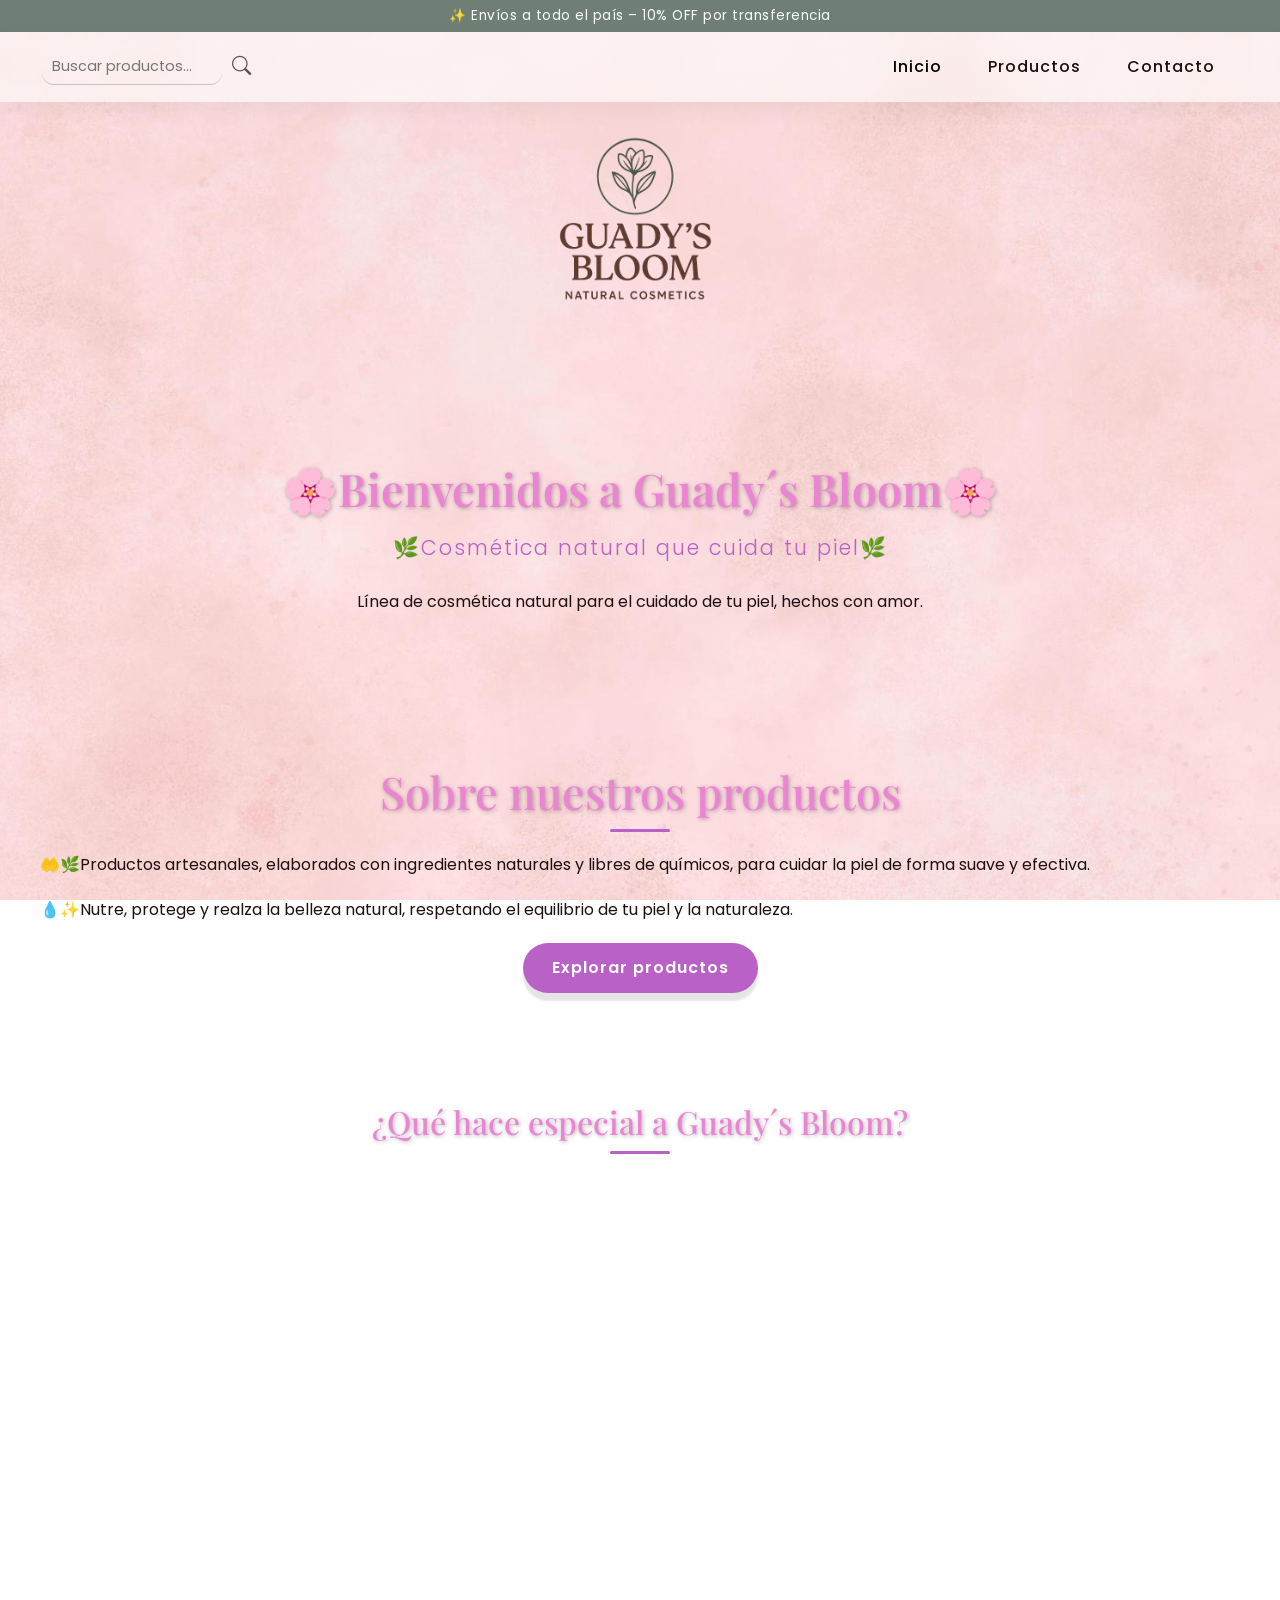
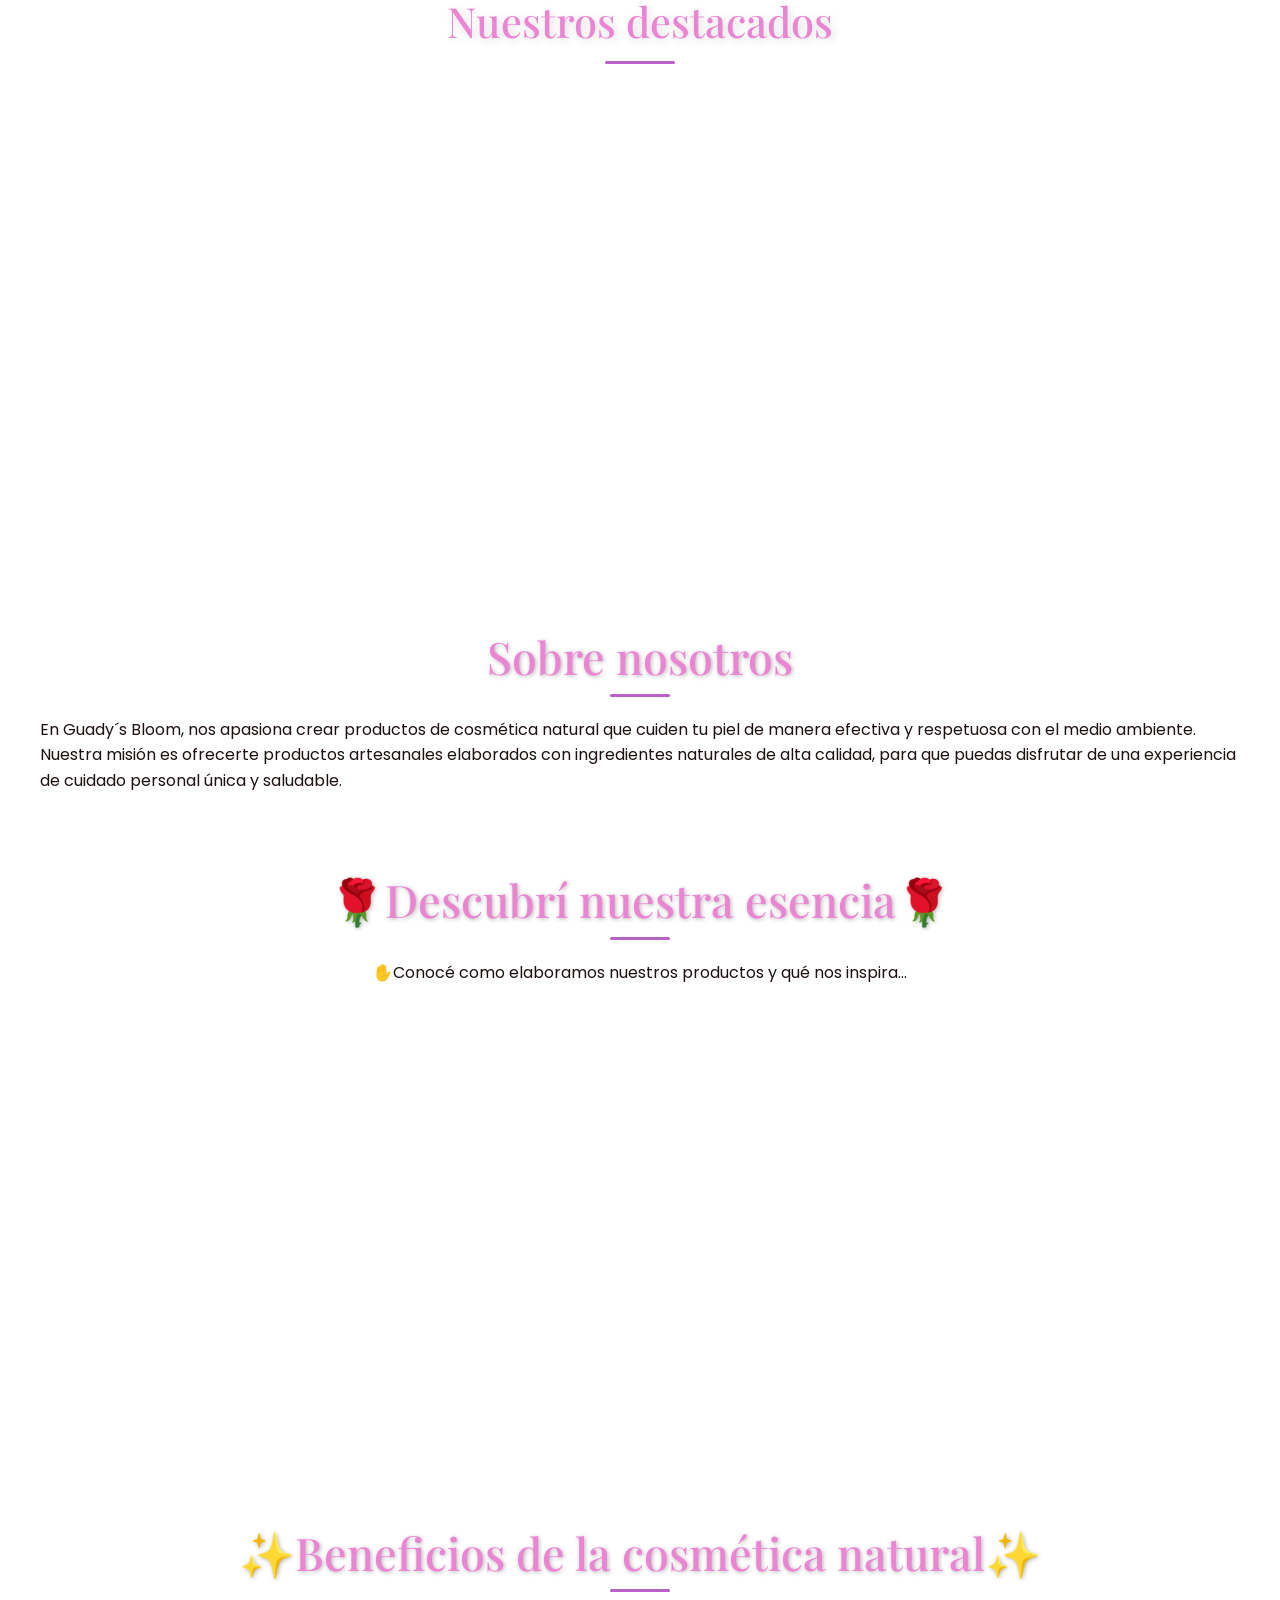
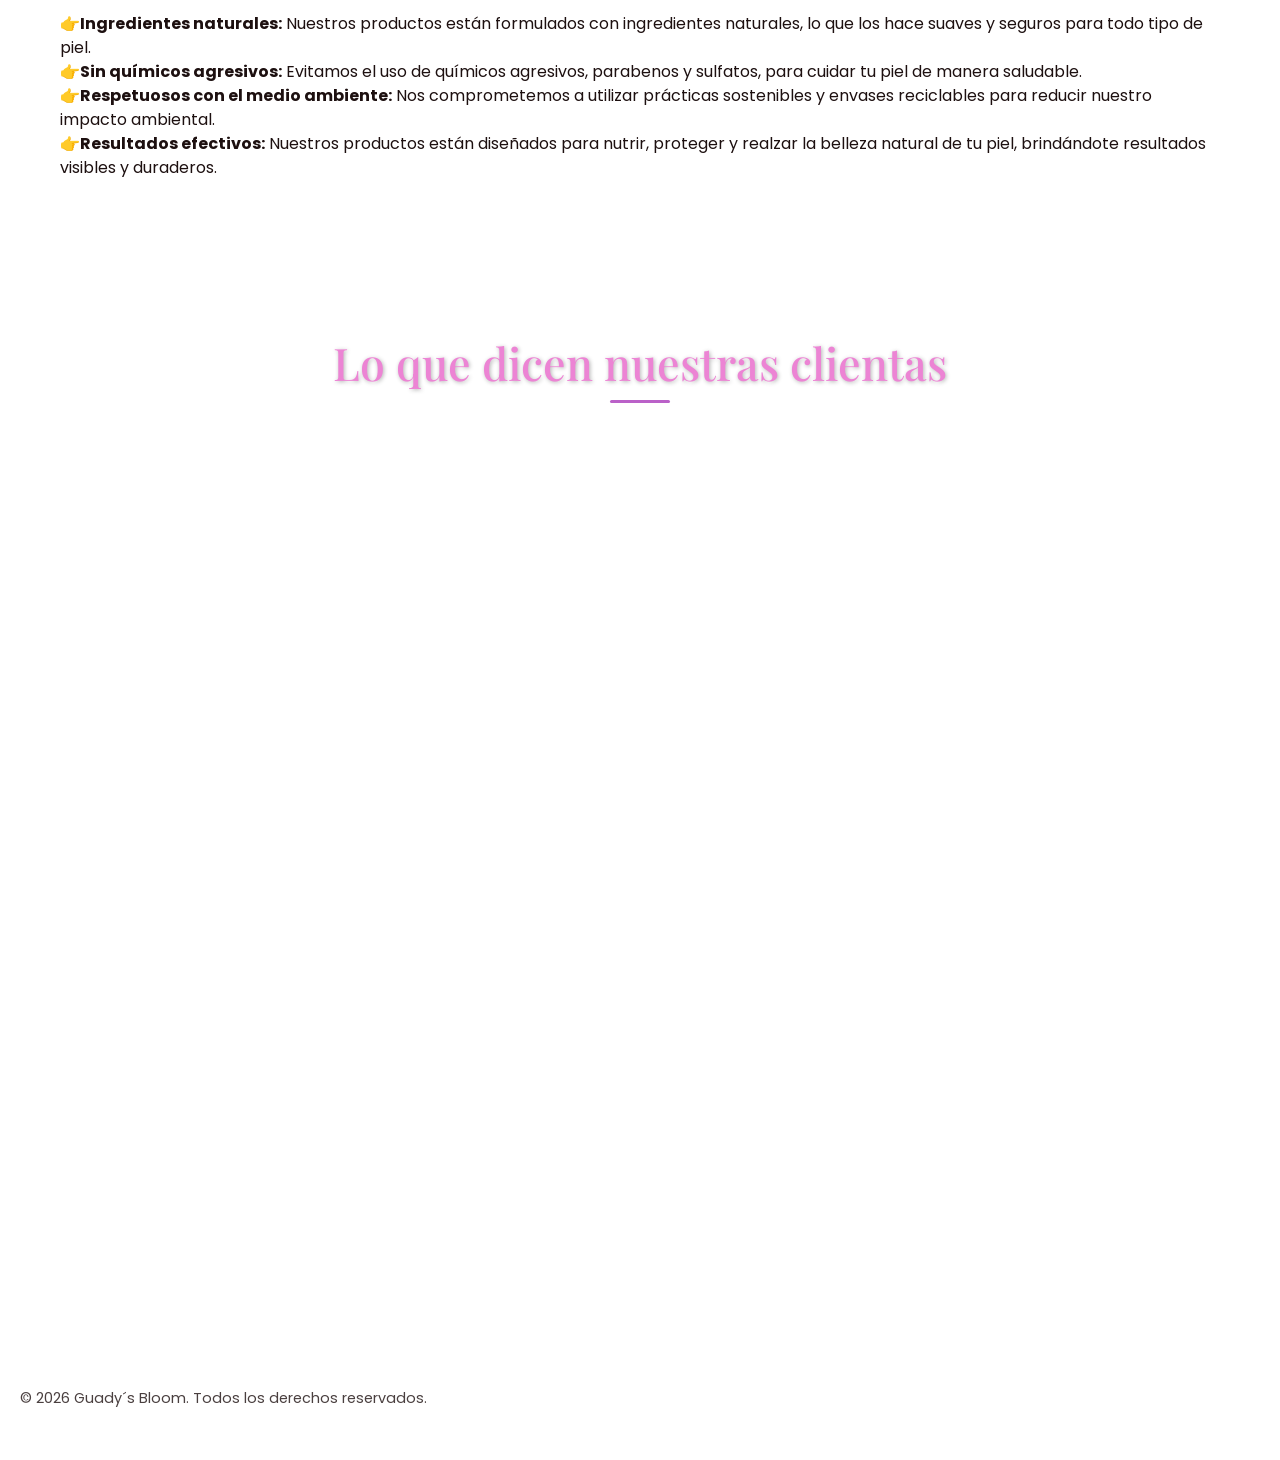
==== commit 73478a02: "Entrega Final proyecto Guady´s Bloom" ====
--- a/index.html
+++ b/index.html
@@ -32,8 +32,10 @@
     <div class="topbar">
         ✨ Envíos a todo el país – 10% OFF por transferencia
     </div>
+
     <nav class="navbar navbar-expand-lg navbar-custom">
         <div class="container-fluid">
+
             <form class="buscador" role="search">
                 <input type="search" placeholder="Buscar productos...">
                 <button type="submit">
@@ -41,10 +43,24 @@
                 </button>
             </form>
 
+            <!-- BOTON HAMBURGUESA -->
+            <button class="navbar-toggler" type="button"
+                data-bs-toggle="collapse"
+                data-bs-target="#menu"
+                aria-controls="menu"
+                aria-expanded="false"
+                aria-label="Toggle navigation">
+
+                <span class="navbar-toggler-icon"></span>
+
+            </button>
+
+            <!-- MENU -->
             <div class="collapse navbar-collapse" id="menu">
+
                 <ul class="navbar-nav ms-auto">
                     <li class="nav-item">
-                        <a class="nav-link active" aria-current="page" href="index.html">Inicio</a>
+                        <a class="nav-link active" href="index.html">Inicio</a>
                     </li>
                     <li class="nav-item">
                         <a class="nav-link" href="pages/productos.html">Productos</a>
@@ -53,7 +69,9 @@
                         <a class="nav-link" href="pages/contacto.html">Contacto</a>
                     </li>
                 </ul>
-            </div>
+
+            </div>
+
         </div>
     </nav>
 
@@ -167,8 +185,11 @@
         </section>
 
         <section class="video-seccion">
-            <h2>🌹Descubrí nuestra esencia🌹</h2>
-            <p>✋Conocé como elaboramos nuestros productos y qué nos inspira...</p>
+            <div class="video-intro">
+                <h2>🌹Descubrí nuestra esencia🌹</h2>
+                <p>✋Conocé como elaboramos nuestros productos y qué nos inspira...</p>
+            </div>
+            
             <figure class="video-presentacion">
                  <iframe 
                     src="https://drive.google.com/file/d/12a-801G72YytWHJoLleKTi28aQxKbRcf/preview"
--- a/css/estilos.css
+++ b/css/estilos.css
@@ -137,6 +137,9 @@
   backdrop-filter: blur(10px);
   padding: 15px 30px;
   box-shadow: 0 8px 20px rgba(0, 0, 0, 0.05);
+  display: flex;
+  align-items: center;
+  justify-content: center;
 }
 .navbar-custom .navbar-brand {
   font-family: "Playfair Display", serif;
@@ -167,6 +170,9 @@
   transition: width 0.3s ease;
 }
 .navbar-custom .nav-link:hover::after {
+  width: 100%;
+}
+.navbar-custom .nav-link:active::after {
   width: 100%;
 }
 .navbar-custom .buscador {
@@ -397,8 +403,21 @@
 }
 
 section {
-  margin: 10px 0;
+  padding: 40px 0;
   animation: fadeUp 0.8s ease;
+}
+section h2 {
+  position: relative;
+  display: inline-block;
+}
+section h2::after {
+  content: "";
+  display: block;
+  width: 60px;
+  height: 3px;
+  margin: 10px auto 0;
+  background: #ba61c8;
+  border-radius: 4px;
 }
 
 /* == PRODUCTOS == */
@@ -454,8 +473,9 @@
   grid-template-columns: repeat(2, 1fr);
   gap: 20px 40px;
   padding-left: 0;
-  max-width: 600px;
-  margin: 0 auto;
+  width: 100%;
+  max-width: 900px;
+  margin: 0 auto 60px auto;
   margin-bottom: 60px;
 }
 .lista-productos li {
@@ -842,7 +862,7 @@
 
 .ver-mas::after {
   content: "";
-  position: relative;
+  position: absolute;
   width: 0;
   height: 2px;
   background: #ba61c8;
@@ -895,7 +915,7 @@
   font-weight: 500;
   letter-spacing: 0.5px;
   text-decoration: none;
-  transition: transform 0.3s ease, box-shadow 0.3 ease, background-color 0.3 ease;
+  transition: transform 0.3s ease, box-shadow 0.3s ease, background-color 0.3s ease;
   margin-top: auto;
 }
 .btn-comprar:hover {
@@ -939,6 +959,15 @@
 }
 
 /* == VIDEO == */
+.video-intro {
+  text-align: center;
+  max-width: 700px;
+  margin: 0 auto;
+}
+.video-intro p {
+  text-align: center;
+}
+
 .video-presentacion {
   display: flex;
   justify-content: center;
@@ -956,6 +985,15 @@
   gap: 30px;
   padding: 60px 20px;
   flex-wrap: wrap;
+}
+
+.beneficios h2 {
+  width: 100%;
+  text-align: center;
+}
+
+.beneficios p {
+  text-align: left;
 }
 
 .beneficio {
@@ -975,9 +1013,9 @@
 
 .card-destacado {
   width: 100%;
-  max-width: 340px;
-  padding: 35px 28px;
-  border-radius: 22px;
+  max-width: 350px;
+  padding: 30px 25px;
+  border-radius: 20px;
   flex: 1;
   text-align: center;
   background: rgba(255, 255, 255, 0.35);
@@ -1011,6 +1049,7 @@
   opacity: 0.8;
   font-weight: 300;
   margin-bottom: 20px;
+  flex-grow: 1;
 }
 
 /* Slider */
@@ -1040,6 +1079,7 @@
   border-radius: 50%;
   box-shadow: 0 5px 20px rgba(0, 0, 0, 0.15);
   transition: all 0.3s ease;
+  z-index: 10;
 }
 
 .slider-btn:hover {
@@ -1080,16 +1120,24 @@
     height: auto;
   }
   /* NAV */
-  nav ul li {
+  .navbar-nav {
+    width: 100%;
+    text-align: center;
+  }
+  .navbar-nav .nav-item {
+    margin: 10px 0;
+  }
+  .navbar-nav .nav-link {
+    font-size: 1.1rem;
+    padding: 10px 0;
     display: block;
-    margin: 10px 0;
-    text-align: center;
   }
   .navbar-custom .navbar-collapse {
     background: rgba(255, 255, 255, 0.95);
     padding: 20px;
     border-radius: 20px;
     margin-top: 10px;
+    text-align: center;
   }
   .nav-custom .nav-link {
     text-align: center;
@@ -1142,6 +1190,11 @@
   .diferenciales-grid p,
   .beneficio p {
     text-align: center;
+  }
+  .beneficios h2 {
+    font-size: 2.4rem;
+    line-height: 1.3;
+    padding: 0 10px;
   }
   /* TESTIMONIOS */
   .testimonios-grid {
